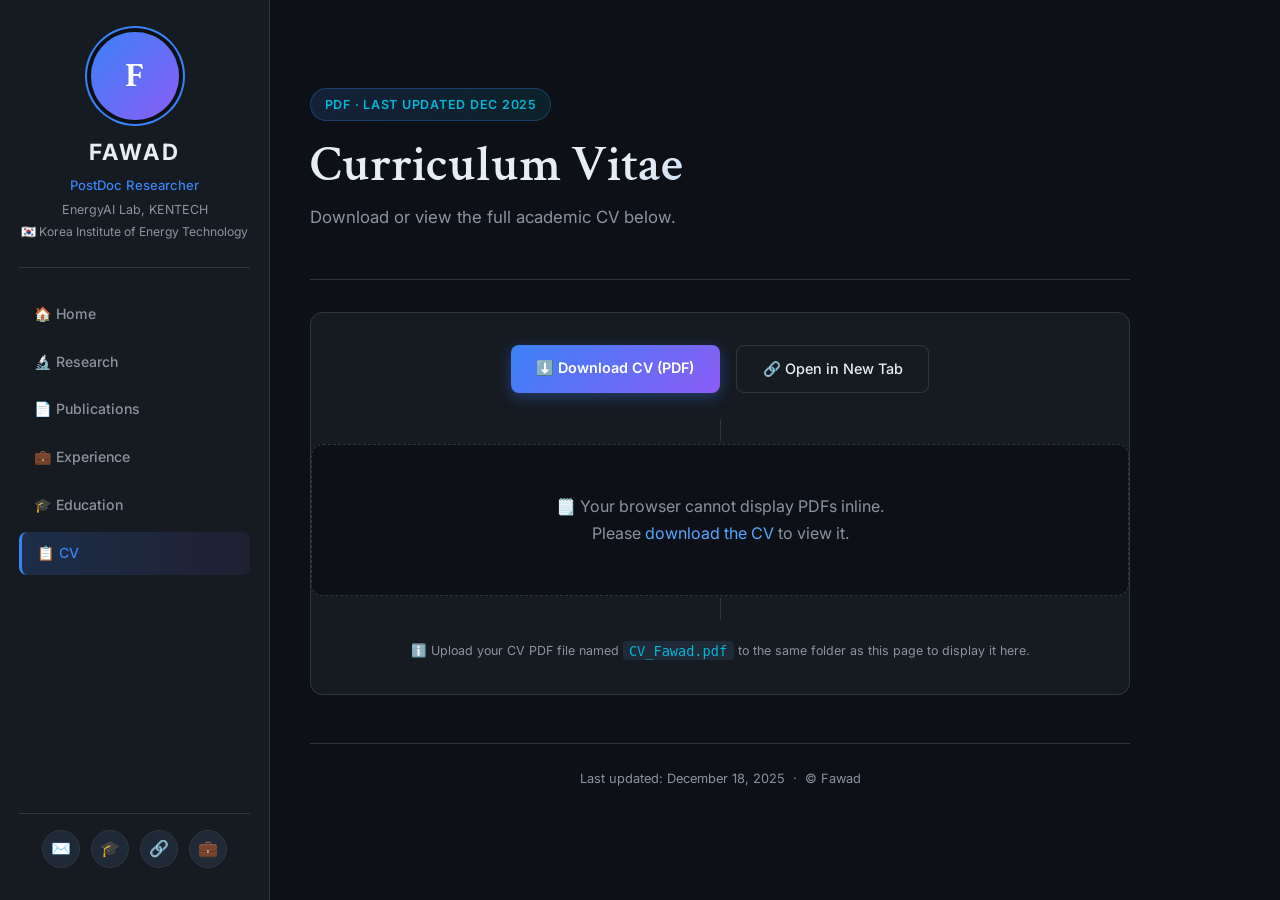
==== cv.html @ e208a53b "Initial website upload" ====
<!DOCTYPE html>
<html lang="en">
<head>
  <meta charset="UTF-8" />
  <meta name="viewport" content="width=device-width, initial-scale=1.0" />
  <title>CV – Fawad</title>
  <meta name="description" content="Download or view the full Curriculum Vitae of Fawad, PostDoc Researcher at KENTECH, South Korea." />
  <link rel="preconnect" href="https://fonts.googleapis.com" />
  <link rel="preconnect" href="https://fonts.gstatic.com" crossorigin />
  <link href="https://fonts.googleapis.com/css2?family=Inter:wght@300;400;500;600;700&family=Crimson+Text:ital,wght@0,400;0,600;1,400&display=swap" rel="stylesheet" />
  <link rel="stylesheet" href="style.css" />
</head>
<body>

  <aside class="sidebar" id="sidebar">
    <div class="profile-card">
      <div class="avatar-ring"><div class="avatar-placeholder">F</div></div>
      <h1 class="profile-name">FAWAD</h1>
      <p class="profile-title">PostDoc Researcher</p>
      <p class="profile-inst">EnergyAI Lab, KENTECH</p>
      <p class="profile-loc">🇰🇷 Korea Institute of Energy Technology</p>
    </div>
    <nav class="nav-links" id="nav-links">
      <a href="index.html"        class="nav-item" id="nav-home">🏠 Home</a>
      <a href="research.html"     class="nav-item" id="nav-research">🔬 Research</a>
      <a href="publications.html" class="nav-item" id="nav-pubs">📄 Publications</a>
      <a href="experience.html"   class="nav-item" id="nav-exp">💼 Experience</a>
      <a href="education.html"    class="nav-item" id="nav-edu">🎓 Education</a>
      <a href="cv.html"           class="nav-item" id="nav-cv">📋 CV</a>
    </nav>
    <div class="social-links">
      <a href="mailto:fawadmsee20@gmail.com" class="social-btn" title="Email">✉️</a>
      <a href="https://scholar.google.com/"  class="social-btn" title="Google Scholar" target="_blank">🎓</a>
      <a href="https://www.researchgate.net" class="social-btn" title="ResearchGate"   target="_blank">🔗</a>
      <a href="https://www.linkedin.com/"    class="social-btn" title="LinkedIn"       target="_blank">💼</a>
    </div>
  </aside>

  <button class="hamburger" id="hamburger" aria-label="Open menu">☰</button>

  <main class="main-content">

    <section class="hero-section">
      <div class="hero-badge">PDF · Last Updated Dec 2025</div>
      <h2 class="hero-name">Curriculum Vitae</h2>
      <p class="hero-subtitle">Download or view the full academic CV below.</p>
    </section>

    <section class="card-section cv-embed-section" id="section-cv-download">
      <div class="cv-download-bar">
        <a href="CV_Fawad.pdf" download class="btn-primary" id="btn-download-cv">⬇️ Download CV (PDF)</a>
        <a href="CV_Fawad.pdf" target="_blank" class="btn-secondary" id="btn-open-cv">🔗 Open in New Tab</a>
      </div>

      <!-- PDF Viewer -->
      <!-- Once you upload your PDF as CV_Fawad.pdf, it will appear here automatically -->
      <div id="cv-viewer-wrapper">
        <object
          data="CV_Fawad.pdf"
          type="application/pdf"
          width="100%"
          style="height: 80vh; border: 1px solid var(--border); border-radius: 12px;"
          id="cv-pdf-object"
          aria-label="Curriculum Vitae PDF viewer"
        >
          <div class="cv-fallback" id="cv-fallback">
            <p>🗒️ Your browser cannot display PDFs inline.</p>
            <p>Please <a href="CV_Fawad.pdf" download>download the CV</a> to view it.</p>
          </div>
        </object>
      </div>

      <p style="font-size:.78rem; color: var(--text-muted); margin-top: 1rem; text-align:center;">
        ℹ️ Upload your CV PDF file named <code>CV_Fawad.pdf</code> to the same folder as this page to display it here.
      </p>
    </section>

    <footer class="page-footer">
      <p>Last updated: December 18, 2025 &nbsp;·&nbsp; © Fawad</p>
    </footer>

  </main>

  <style>
    .cv-fallback {
      padding: 3rem;
      text-align: center;
      color: var(--text-muted);
      font-size: 1rem;
      background: var(--bg-dark);
      border-radius: 12px;
      border: 1px dashed var(--border);
    }
    .cv-fallback a { color: var(--text-link); }
    code {
      background: var(--bg-hover);
      padding: 0.1rem 0.4rem;
      border-radius: 4px;
      font-size: 0.85rem;
      color: var(--accent-3);
    }
  </style>

  <script src="app.js"></script>
</body>
</html>
---- style.css ----
/* ===================================================
   Fawad Academic Homepage – style.css
   =================================================== */

/* --- Reset & Base --- */
*, *::before, *::after { box-sizing: border-box; margin: 0; padding: 0; }

:root {
  --bg-dark:    #0d1117;
  --bg-card:    #161b22;
  --bg-hover:   #1f2937;
  --accent:     #3b82f6;
  --accent-2:   #8b5cf6;
  --accent-3:   #06b6d4;
  --text-main:  #e6edf3;
  --text-muted: #8b949e;
  --text-link:  #58a6ff;
  --border:     #30363d;
  --sidebar-w:  270px;
  --radius:     12px;
  --shadow:     0 4px 24px rgba(0,0,0,.4);
}

html { scroll-behavior: smooth; }

body {
  font-family: 'Inter', sans-serif;
  background: var(--bg-dark);
  color: var(--text-main);
  display: flex;
  min-height: 100vh;
  line-height: 1.7;
}

a { color: var(--text-link); text-decoration: none; transition: color .2s; }
a:hover { color: #79c0ff; text-decoration: underline; }

/* ===================================================
   SIDEBAR
   =================================================== */
.sidebar {
  width: var(--sidebar-w);
  min-height: 100vh;
  background: var(--bg-card);
  border-right: 1px solid var(--border);
  position: fixed;
  top: 0; left: 0;
  display: flex;
  flex-direction: column;
  padding: 2rem 1.2rem;
  gap: 1.5rem;
  z-index: 100;
  transition: transform .3s ease;
}

/* Profile Card */
.profile-card {
  text-align: center;
  padding-bottom: 1.5rem;
  border-bottom: 1px solid var(--border);
}

.avatar-ring {
  width: 88px; height: 88px;
  border-radius: 50%;
  background: linear-gradient(135deg, var(--accent), var(--accent-2));
  display: flex; align-items: center; justify-content: center;
  margin: 0 auto 0.8rem;
  box-shadow: 0 0 0 4px var(--bg-dark), 0 0 0 6px var(--accent);
  animation: pulse-ring 3s ease-in-out infinite;
}

@keyframes pulse-ring {
  0%, 100% { box-shadow: 0 0 0 4px var(--bg-dark), 0 0 0 6px var(--accent); }
  50%       { box-shadow: 0 0 0 4px var(--bg-dark), 0 0 0 8px var(--accent-2); }
}

.avatar-placeholder {
  font-size: 2.2rem;
  font-weight: 700;
  color: #fff;
  font-family: 'Crimson Text', serif;
}

.profile-name {
  font-size: 1.4rem;
  font-weight: 700;
  letter-spacing: 0.12em;
  color: var(--text-main);
  margin-bottom: 0.2rem;
}

.profile-title {
  font-size: 0.82rem;
  color: var(--accent);
  font-weight: 500;
  margin-bottom: 0.15rem;
}

.profile-inst {
  font-size: 0.78rem;
  color: var(--text-muted);
  margin-bottom: 0.15rem;
}

.profile-loc {
  font-size: 0.76rem;
  color: var(--text-muted);
}

/* Nav Links */
.nav-links {
  display: flex;
  flex-direction: column;
  gap: 0.3rem;
  flex: 1;
}

.nav-item {
  display: block;
  padding: 0.6rem 0.9rem;
  border-radius: 8px;
  font-size: 0.88rem;
  font-weight: 500;
  color: var(--text-muted);
  transition: background .2s, color .2s, transform .15s;
  text-decoration: none;
}

.nav-item:hover {
  background: var(--bg-hover);
  color: var(--text-main);
  transform: translateX(4px);
  text-decoration: none;
}

.nav-item.active {
  background: linear-gradient(90deg, rgba(59,130,246,.18), rgba(139,92,246,.08));
  color: var(--accent);
  border-left: 3px solid var(--accent);
}

/* Social Links */
.social-links {
  display: flex;
  justify-content: center;
  gap: 0.7rem;
  padding-top: 1rem;
  border-top: 1px solid var(--border);
}

.social-btn {
  width: 38px; height: 38px;
  border-radius: 50%;
  background: var(--bg-hover);
  border: 1px solid var(--border);
  display: flex; align-items: center; justify-content: center;
  font-size: 1rem;
  text-decoration: none;
  transition: transform .2s, background .2s, box-shadow .2s;
}

.social-btn:hover {
  transform: translateY(-3px);
  background: var(--accent);
  box-shadow: 0 4px 12px rgba(59,130,246,.4);
  text-decoration: none;
}

/* ===================================================
   MAIN CONTENT
   =================================================== */
.main-content {
  margin-left: var(--sidebar-w);
  flex: 1;
  padding: 2.5rem 2.5rem 4rem;
  max-width: 900px;
}

/* ===================================================
   HERO SECTION
   =================================================== */
.hero-section {
  padding: 3rem 0 2rem;
  border-bottom: 1px solid var(--border);
  margin-bottom: 2rem;
}

.hero-badge {
  display: inline-block;
  background: linear-gradient(90deg, rgba(59,130,246,.15), rgba(6,182,212,.1));
  border: 1px solid rgba(59,130,246,.3);
  color: var(--accent-3);
  font-size: 0.78rem;
  font-weight: 600;
  padding: 0.3rem 0.85rem;
  border-radius: 999px;
  letter-spacing: 0.06em;
  margin-bottom: 1rem;
  text-transform: uppercase;
}

.hero-name {
  font-family: 'Crimson Text', serif;
  font-size: 3.2rem;
  font-weight: 600;
  color: var(--text-main);
  line-height: 1.1;
  margin-bottom: 0.6rem;
  background: linear-gradient(135deg, #e6edf3 40%, var(--accent));
  -webkit-background-clip: text;
  -webkit-text-fill-color: transparent;
  background-clip: text;
}

.hero-subtitle {
  font-size: 1.05rem;
  color: var(--text-muted);
  margin-bottom: 1rem;
}

.hero-desc {
  font-size: 0.95rem;
  color: var(--text-main);
  max-width: 640px;
  margin-bottom: 1.8rem;
  line-height: 1.8;
}

.hero-actions {
  display: flex;
  gap: 1rem;
  flex-wrap: wrap;
}

.btn-primary {
  padding: 0.65rem 1.6rem;
  background: linear-gradient(135deg, var(--accent), var(--accent-2));
  color: #fff;
  border-radius: 8px;
  font-weight: 600;
  font-size: 0.9rem;
  transition: transform .2s, box-shadow .2s;
  text-decoration: none;
  box-shadow: 0 4px 14px rgba(59,130,246,.35);
}

.btn-primary:hover {
  transform: translateY(-2px);
  box-shadow: 0 6px 20px rgba(59,130,246,.5);
  color: #fff;
  text-decoration: none;
}

.btn-secondary {
  padding: 0.65rem 1.6rem;
  background: transparent;
  color: var(--text-main);
  border: 1px solid var(--border);
  border-radius: 8px;
  font-weight: 500;
  font-size: 0.9rem;
  transition: background .2s, border-color .2s, transform .2s;
  text-decoration: none;
}

.btn-secondary:hover {
  background: var(--bg-hover);
  border-color: var(--accent);
  color: var(--text-main);
  transform: translateY(-2px);
  text-decoration: none;
}

/* ===================================================
   CARD SECTIONS
   =================================================== */
.card-section {
  background: var(--bg-card);
  border: 1px solid var(--border);
  border-radius: var(--radius);
  padding: 1.8rem 2rem;
  margin-bottom: 1.8rem;
  transition: box-shadow .3s;
}

.card-section:hover {
  box-shadow: var(--shadow);
}

.section-title {
  font-size: 1.05rem;
  font-weight: 700;
  color: var(--text-main);
  margin-bottom: 1.4rem;
  padding-bottom: 0.6rem;
  border-bottom: 1px solid var(--border);
  letter-spacing: 0.02em;
}

/* Contact Grid */
.contact-grid {
  display: grid;
  grid-template-columns: 1fr 1fr;
  gap: 0.8rem 2rem;
}

.contact-item {
  display: flex;
  flex-direction: column;
  gap: 0.15rem;
}

.contact-label {
  font-size: 0.73rem;
  text-transform: uppercase;
  letter-spacing: 0.08em;
  color: var(--text-muted);
  font-weight: 600;
}

.contact-value {
  font-size: 0.9rem;
  color: var(--text-main);
}

/* Interest Cards */
.interest-grid {
  display: grid;
  grid-template-columns: 1fr 1fr;
  gap: 1rem;
}

.interest-card {
  background: var(--bg-dark);
  border: 1px solid var(--border);
  border-radius: 10px;
  padding: 1.2rem 1.3rem;
  transition: border-color .25s, transform .25s, box-shadow .25s;
  cursor: default;
}

.interest-card:hover {
  border-color: var(--accent);
  transform: translateY(-3px);
  box-shadow: 0 8px 24px rgba(59,130,246,.15);
}

.interest-icon {
  font-size: 1.8rem;
  margin-bottom: 0.6rem;
}

.interest-card h4 {
  font-size: 0.9rem;
  font-weight: 600;
  color: var(--text-main);
  margin-bottom: 0.4rem;
  line-height: 1.3;
}

.interest-card p {
  font-size: 0.82rem;
  color: var(--text-muted);
  line-height: 1.6;
}

/* News List */
.news-list {
  list-style: none;
  display: flex;
  flex-direction: column;
  gap: 1rem;
}

.news-item {
  display: flex;
  gap: 1rem;
  align-items: flex-start;
  padding-bottom: 1rem;
  border-bottom: 1px dashed var(--border);
}

.news-item:last-child { border-bottom: none; padding-bottom: 0; }

.news-date {
  min-width: 70px;
  font-size: 0.75rem;
  font-weight: 700;
  color: var(--accent);
  text-transform: uppercase;
  letter-spacing: 0.06em;
  padding-top: 0.1rem;
}

.news-content {
  font-size: 0.88rem;
  color: var(--text-muted);
  line-height: 1.65;
}

.news-content strong { color: var(--text-main); }

/* ===================================================
   PUBLICATION LIST
   =================================================== */
.pub-list { list-style: none; display: flex; flex-direction: column; gap: 1.2rem; }

.pub-item {
  background: var(--bg-dark);
  border: 1px solid var(--border);
  border-left: 3px solid var(--accent);
  border-radius: 8px;
  padding: 1rem 1.2rem;
  transition: border-color .25s, box-shadow .25s;
}

.pub-item:hover {
  border-left-color: var(--accent-2);
  box-shadow: 0 4px 16px rgba(139,92,246,.15);
}

.pub-label {
  font-size: 0.72rem;
  font-weight: 700;
  color: var(--accent);
  letter-spacing: 0.08em;
  text-transform: uppercase;
  margin-bottom: 0.3rem;
}

.pub-title {
  font-size: 0.9rem;
  font-weight: 600;
  color: var(--text-main);
  line-height: 1.4;
  margin-bottom: 0.3rem;
}

.pub-authors {
  font-size: 0.82rem;
  color: var(--text-muted);
  margin-bottom: 0.25rem;
}

.pub-venue {
  font-size: 0.8rem;
  color: var(--accent-3);
  font-style: italic;
}

.pub-doi {
  font-size: 0.78rem;
  color: var(--text-muted);
  margin-top: 0.3rem;
}

/* ===================================================
   EXPERIENCE / TIMELINE
   =================================================== */
.timeline { display: flex; flex-direction: column; gap: 0; }

.timeline-item {
  display: flex;
  gap: 1.2rem;
  padding-bottom: 1.8rem;
  position: relative;
}

.timeline-item::before {
  content: '';
  position: absolute;
  left: 18px; top: 30px;
  width: 2px;
  height: calc(100% - 10px);
  background: var(--border);
}

.timeline-item:last-child::before { display: none; }

.timeline-dot {
  min-width: 38px; min-height: 38px;
  width: 38px; height: 38px;
  border-radius: 50%;
  background: linear-gradient(135deg, var(--accent), var(--accent-2));
  display: flex; align-items: center; justify-content: center;
  font-size: 1rem;
  flex-shrink: 0;
  margin-top: 0.2rem;
  box-shadow: 0 0 0 3px var(--bg-dark);
}

.timeline-body { flex: 1; }

.timeline-date {
  font-size: 0.75rem;
  font-weight: 700;
  color: var(--accent);
  letter-spacing: 0.06em;
  text-transform: uppercase;
  margin-bottom: 0.2rem;
}

.timeline-title {
  font-size: 1rem;
  font-weight: 700;
  color: var(--text-main);
  margin-bottom: 0.15rem;
}

.timeline-sub {
  font-size: 0.85rem;
  color: var(--accent-3);
  font-style: italic;
  margin-bottom: 0.5rem;
}

.timeline-desc {
  font-size: 0.85rem;
  color: var(--text-muted);
  line-height: 1.6;
}

.timeline-desc ul {
  padding-left: 1.2rem;
  margin-top: 0.4rem;
}

.timeline-desc li { margin-bottom: 0.25rem; }

/* ===================================================
   CV PAGE
   =================================================== */
.cv-embed-section {
  text-align: center;
  padding: 2rem 0;
}

.cv-embed-section iframe {
  width: 100%;
  height: 80vh;
  border: 1px solid var(--border);
  border-radius: var(--radius);
}

.cv-download-bar {
  display: flex;
  justify-content: center;
  gap: 1rem;
  margin-bottom: 1.5rem;
  flex-wrap: wrap;
}

/* ===================================================
   HAMBURGER (mobile)
   =================================================== */
.hamburger {
  display: none;
  position: fixed;
  top: 1rem; left: 1rem;
  z-index: 200;
  background: var(--bg-card);
  border: 1px solid var(--border);
  color: var(--text-main);
  width: 42px; height: 42px;
  border-radius: 8px;
  font-size: 1.3rem;
  cursor: pointer;
}

/* ===================================================
   FOOTER
   =================================================== */
.page-footer {
  margin-top: 3rem;
  padding-top: 1.5rem;
  border-top: 1px solid var(--border);
  text-align: center;
  font-size: 0.8rem;
  color: var(--text-muted);
}

/* ===================================================
   RESPONSIVE
   =================================================== */
@media (max-width: 900px) {
  .interest-grid { grid-template-columns: 1fr; }
  .contact-grid  { grid-template-columns: 1fr; }
}

@media (max-width: 720px) {
  .sidebar {
    transform: translateX(-100%);
  }
  .sidebar.open {
    transform: translateX(0);
  }
  .hamburger { display: flex; align-items: center; justify-content: center; }
  .main-content {
    margin-left: 0;
    padding: 1.5rem 1.2rem 3rem;
  }
}
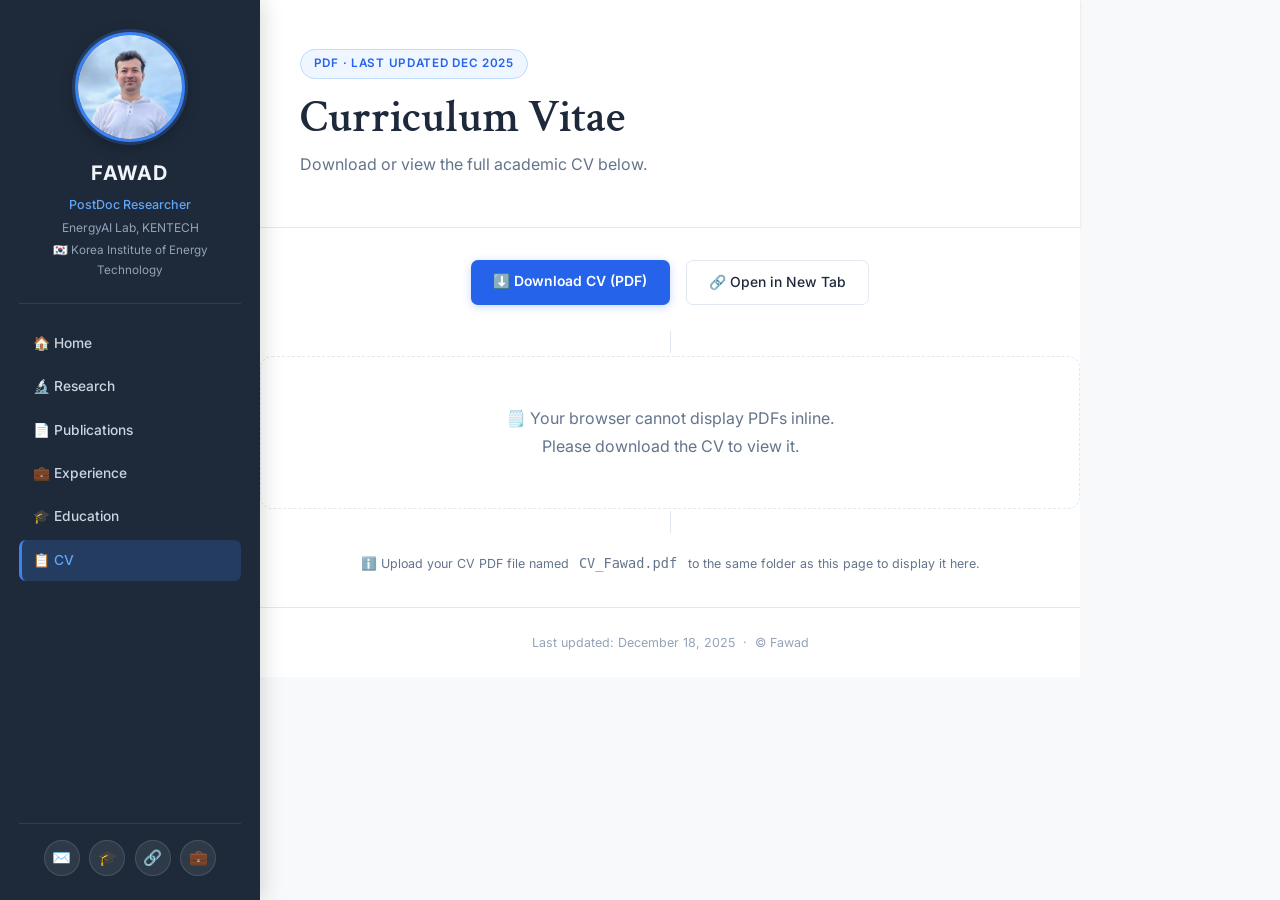
==== commit 875ffe82: "Update theme to light academic style and add profile photo" ====
--- a/cv.html
+++ b/cv.html
@@ -14,7 +14,7 @@
 
   <aside class="sidebar" id="sidebar">
     <div class="profile-card">
-      <div class="avatar-ring"><div class="avatar-placeholder">F</div></div>
+      <div class="avatar-ring"><img src="FawadProfile.jpeg" alt="Fawad profile photo" /></div>
       <h1 class="profile-name">FAWAD</h1>
       <p class="profile-title">PostDoc Researcher</p>
       <p class="profile-inst">EnergyAI Lab, KENTECH</p>
--- a/style.css
+++ b/style.css
@@ -1,169 +1,188 @@
 /* ===================================================
-   Fawad Academic Homepage – style.css
+   Fawad Academic Homepage – style.css  (Light Academic Theme)
    =================================================== */
 
 /* --- Reset & Base --- */
 *, *::before, *::after { box-sizing: border-box; margin: 0; padding: 0; }
 
 :root {
-  --bg-dark:    #0d1117;
-  --bg-card:    #161b22;
-  --bg-hover:   #1f2937;
-  --accent:     #3b82f6;
-  --accent-2:   #8b5cf6;
-  --accent-3:   #06b6d4;
-  --text-main:  #e6edf3;
-  --text-muted: #8b949e;
-  --text-link:  #58a6ff;
-  --border:     #30363d;
-  --sidebar-w:  270px;
-  --radius:     12px;
-  --shadow:     0 4px 24px rgba(0,0,0,.4);
+  --bg:         #f8f9fb;
+  --bg-white:   #ffffff;
+  --bg-sidebar: #1e2a3a;
+  --bg-sidebar-hover: #2d3f55;
+  --accent:     #2563eb;
+  --accent-2:   #7c3aed;
+  --accent-light: #eff6ff;
+  --text-main:  #1e293b;
+  --text-muted: #64748b;
+  --text-light: #94a3b8;
+  --text-sidebar: #cbd5e1;
+  --text-sidebar-muted: #94a3b8;
+  --border:     #e2e8f0;
+  --border-sidebar: #2d3f55;
+  --sidebar-w:  260px;
+  --radius:     10px;
+  --shadow-sm:  0 1px 3px rgba(0,0,0,.08), 0 1px 2px rgba(0,0,0,.05);
+  --shadow:     0 4px 16px rgba(0,0,0,.08);
+  --shadow-lg:  0 10px 40px rgba(0,0,0,.12);
 }
 
 html { scroll-behavior: smooth; }
 
 body {
-  font-family: 'Inter', sans-serif;
-  background: var(--bg-dark);
+  font-family: 'Inter', -apple-system, BlinkMacSystemFont, 'Segoe UI', sans-serif;
+  background: var(--bg);
   color: var(--text-main);
   display: flex;
   min-height: 100vh;
   line-height: 1.7;
 }
 
-a { color: var(--text-link); text-decoration: none; transition: color .2s; }
-a:hover { color: #79c0ff; text-decoration: underline; }
-
-/* ===================================================
-   SIDEBAR
+a { color: var(--accent); text-decoration: none; transition: color .2s; }
+a:hover { color: #1d4ed8; text-decoration: underline; }
+
+/* ===================================================
+   SIDEBAR  (dark navy)
    =================================================== */
 .sidebar {
   width: var(--sidebar-w);
   min-height: 100vh;
-  background: var(--bg-card);
-  border-right: 1px solid var(--border);
+  background: var(--bg-sidebar);
   position: fixed;
   top: 0; left: 0;
   display: flex;
   flex-direction: column;
-  padding: 2rem 1.2rem;
-  gap: 1.5rem;
+  padding: 2rem 1.2rem 1.5rem;
+  gap: 1.2rem;
   z-index: 100;
   transition: transform .3s ease;
+  box-shadow: 3px 0 20px rgba(0,0,0,.15);
 }
 
 /* Profile Card */
 .profile-card {
   text-align: center;
-  padding-bottom: 1.5rem;
-  border-bottom: 1px solid var(--border);
+  padding-bottom: 1.4rem;
+  border-bottom: 1px solid var(--border-sidebar);
 }
 
 .avatar-ring {
-  width: 88px; height: 88px;
+  width: 110px; height: 110px;
   border-radius: 50%;
-  background: linear-gradient(135deg, var(--accent), var(--accent-2));
+  overflow: hidden;
+  margin: 0 auto 0.9rem;
+  border: 3px solid #3b82f6;
+  box-shadow: 0 0 0 3px rgba(59,130,246,.25), 0 4px 16px rgba(0,0,0,.3);
+  transition: transform .3s, box-shadow .3s;
+}
+
+.avatar-ring:hover {
+  transform: scale(1.04);
+  box-shadow: 0 0 0 4px rgba(59,130,246,.4), 0 6px 24px rgba(0,0,0,.35);
+}
+
+.avatar-ring img {
+  width: 100%; height: 100%;
+  object-fit: cover;
+  display: block;
+}
+
+/* Fallback if no photo */
+.avatar-placeholder {
+  width: 100%; height: 100%;
+  background: linear-gradient(135deg, #3b82f6, #7c3aed);
   display: flex; align-items: center; justify-content: center;
-  margin: 0 auto 0.8rem;
-  box-shadow: 0 0 0 4px var(--bg-dark), 0 0 0 6px var(--accent);
-  animation: pulse-ring 3s ease-in-out infinite;
-}
-
-@keyframes pulse-ring {
-  0%, 100% { box-shadow: 0 0 0 4px var(--bg-dark), 0 0 0 6px var(--accent); }
-  50%       { box-shadow: 0 0 0 4px var(--bg-dark), 0 0 0 8px var(--accent-2); }
-}
-
-.avatar-placeholder {
-  font-size: 2.2rem;
+  font-size: 2.4rem;
   font-weight: 700;
   color: #fff;
-  font-family: 'Crimson Text', serif;
 }
 
 .profile-name {
-  font-size: 1.4rem;
-  font-weight: 700;
-  letter-spacing: 0.12em;
-  color: var(--text-main);
+  font-size: 1.25rem;
+  font-weight: 700;
+  letter-spacing: 0.08em;
+  color: #f1f5f9;
   margin-bottom: 0.2rem;
 }
 
 .profile-title {
-  font-size: 0.82rem;
-  color: var(--accent);
+  font-size: 0.78rem;
+  color: #60a5fa;
   font-weight: 500;
+  margin-bottom: 0.2rem;
+}
+
+.profile-inst {
+  font-size: 0.75rem;
+  color: var(--text-sidebar-muted);
   margin-bottom: 0.15rem;
 }
 
-.profile-inst {
-  font-size: 0.78rem;
-  color: var(--text-muted);
-  margin-bottom: 0.15rem;
-}
-
 .profile-loc {
-  font-size: 0.76rem;
-  color: var(--text-muted);
+  font-size: 0.73rem;
+  color: var(--text-sidebar-muted);
 }
 
 /* Nav Links */
 .nav-links {
   display: flex;
   flex-direction: column;
-  gap: 0.3rem;
+  gap: 0.15rem;
   flex: 1;
 }
 
 .nav-item {
   display: block;
-  padding: 0.6rem 0.9rem;
-  border-radius: 8px;
-  font-size: 0.88rem;
+  padding: 0.55rem 0.85rem;
+  border-radius: 7px;
+  font-size: 0.86rem;
   font-weight: 500;
-  color: var(--text-muted);
-  transition: background .2s, color .2s, transform .15s;
+  color: var(--text-sidebar);
+  transition: background .18s, color .18s, transform .15s;
   text-decoration: none;
 }
 
 .nav-item:hover {
-  background: var(--bg-hover);
-  color: var(--text-main);
-  transform: translateX(4px);
+  background: var(--bg-sidebar-hover);
+  color: #f1f5f9;
+  transform: translateX(3px);
   text-decoration: none;
 }
 
 .nav-item.active {
-  background: linear-gradient(90deg, rgba(59,130,246,.18), rgba(139,92,246,.08));
-  color: var(--accent);
-  border-left: 3px solid var(--accent);
+  background: rgba(59,130,246,.2);
+  color: #60a5fa;
+  border-left: 3px solid #3b82f6;
+  padding-left: calc(0.85rem - 3px);
 }
 
 /* Social Links */
 .social-links {
   display: flex;
   justify-content: center;
-  gap: 0.7rem;
+  gap: 0.6rem;
   padding-top: 1rem;
-  border-top: 1px solid var(--border);
+  border-top: 1px solid var(--border-sidebar);
+  flex-wrap: wrap;
 }
 
 .social-btn {
-  width: 38px; height: 38px;
+  width: 36px; height: 36px;
   border-radius: 50%;
-  background: var(--bg-hover);
-  border: 1px solid var(--border);
+  background: rgba(255,255,255,.08);
+  border: 1px solid rgba(255,255,255,.12);
   display: flex; align-items: center; justify-content: center;
-  font-size: 1rem;
-  text-decoration: none;
+  font-size: 0.95rem;
+  text-decoration: none;
+  color: var(--text-sidebar);
   transition: transform .2s, background .2s, box-shadow .2s;
 }
 
 .social-btn:hover {
-  transform: translateY(-3px);
-  background: var(--accent);
-  box-shadow: 0 4px 12px rgba(59,130,246,.4);
+  transform: translateY(-2px);
+  background: #3b82f6;
+  box-shadow: 0 4px 10px rgba(59,130,246,.4);
+  color: #fff;
   text-decoration: none;
 }
 
@@ -173,102 +192,101 @@
 .main-content {
   margin-left: var(--sidebar-w);
   flex: 1;
-  padding: 2.5rem 2.5rem 4rem;
-  max-width: 900px;
+  padding: 0;
+  max-width: 820px;
 }
 
 /* ===================================================
    HERO SECTION
    =================================================== */
 .hero-section {
-  padding: 3rem 0 2rem;
+  background: var(--bg-white);
+  padding: 3rem 2.5rem 2.2rem;
   border-bottom: 1px solid var(--border);
-  margin-bottom: 2rem;
+  margin-bottom: 0;
+  box-shadow: var(--shadow-sm);
 }
 
 .hero-badge {
   display: inline-block;
-  background: linear-gradient(90deg, rgba(59,130,246,.15), rgba(6,182,212,.1));
-  border: 1px solid rgba(59,130,246,.3);
-  color: var(--accent-3);
-  font-size: 0.78rem;
+  background: var(--accent-light);
+  border: 1px solid #bfdbfe;
+  color: var(--accent);
+  font-size: 0.73rem;
   font-weight: 600;
-  padding: 0.3rem 0.85rem;
+  padding: 0.25rem 0.8rem;
   border-radius: 999px;
   letter-spacing: 0.06em;
-  margin-bottom: 1rem;
+  margin-bottom: 0.9rem;
   text-transform: uppercase;
 }
 
 .hero-name {
-  font-family: 'Crimson Text', serif;
-  font-size: 3.2rem;
+  font-family: 'Crimson Text', Georgia, 'Times New Roman', serif;
+  font-size: 2.8rem;
   font-weight: 600;
   color: var(--text-main);
   line-height: 1.1;
-  margin-bottom: 0.6rem;
-  background: linear-gradient(135deg, #e6edf3 40%, var(--accent));
-  -webkit-background-clip: text;
-  -webkit-text-fill-color: transparent;
-  background-clip: text;
+  margin-bottom: 0.5rem;
 }
 
 .hero-subtitle {
-  font-size: 1.05rem;
+  font-size: 1rem;
   color: var(--text-muted);
-  margin-bottom: 1rem;
+  margin-bottom: 0.9rem;
 }
 
 .hero-desc {
-  font-size: 0.95rem;
+  font-size: 0.93rem;
   color: var(--text-main);
   max-width: 640px;
-  margin-bottom: 1.8rem;
+  margin-bottom: 1.6rem;
   line-height: 1.8;
 }
 
 .hero-actions {
   display: flex;
-  gap: 1rem;
+  gap: 0.9rem;
   flex-wrap: wrap;
 }
 
 .btn-primary {
-  padding: 0.65rem 1.6rem;
-  background: linear-gradient(135deg, var(--accent), var(--accent-2));
+  padding: 0.6rem 1.4rem;
+  background: var(--accent);
   color: #fff;
-  border-radius: 8px;
+  border-radius: 7px;
   font-weight: 600;
-  font-size: 0.9rem;
-  transition: transform .2s, box-shadow .2s;
-  text-decoration: none;
-  box-shadow: 0 4px 14px rgba(59,130,246,.35);
+  font-size: 0.87rem;
+  transition: background .2s, transform .15s, box-shadow .2s;
+  text-decoration: none;
+  box-shadow: 0 2px 8px rgba(37,99,235,.25);
 }
 
 .btn-primary:hover {
-  transform: translateY(-2px);
-  box-shadow: 0 6px 20px rgba(59,130,246,.5);
+  background: #1d4ed8;
+  transform: translateY(-1px);
+  box-shadow: 0 4px 14px rgba(37,99,235,.35);
   color: #fff;
   text-decoration: none;
 }
 
 .btn-secondary {
-  padding: 0.65rem 1.6rem;
-  background: transparent;
+  padding: 0.6rem 1.4rem;
+  background: var(--bg-white);
   color: var(--text-main);
   border: 1px solid var(--border);
-  border-radius: 8px;
+  border-radius: 7px;
   font-weight: 500;
-  font-size: 0.9rem;
-  transition: background .2s, border-color .2s, transform .2s;
+  font-size: 0.87rem;
+  transition: background .2s, border-color .2s, transform .15s;
   text-decoration: none;
 }
 
 .btn-secondary:hover {
-  background: var(--bg-hover);
+  background: var(--bg);
   border-color: var(--accent);
-  color: var(--text-main);
-  transform: translateY(-2px);
+  color: var(--accent);
+  transform: translateY(-1px);
   text-decoration: none;
 }
 
@@ -276,51 +294,50 @@
    CARD SECTIONS
    =================================================== */
 .card-section {
-  background: var(--bg-card);
-  border: 1px solid var(--border);
-  border-radius: var(--radius);
-  padding: 1.8rem 2rem;
-  margin-bottom: 1.8rem;
-  transition: box-shadow .3s;
-}
-
-.card-section:hover {
-  box-shadow: var(--shadow);
+  background: var(--bg-white);
+  border-bottom: 1px solid var(--border);
+  padding: 2rem 2.5rem;
+  transition: none;
+}
+
+.card-section:last-of-type {
+  border-bottom: none;
 }
 
 .section-title {
-  font-size: 1.05rem;
-  font-weight: 700;
-  color: var(--text-main);
-  margin-bottom: 1.4rem;
+  font-size: 0.72rem;
+  font-weight: 700;
+  color: var(--accent);
+  margin-bottom: 1.2rem;
   padding-bottom: 0.6rem;
-  border-bottom: 1px solid var(--border);
-  letter-spacing: 0.02em;
+  border-bottom: 2px solid var(--accent-light);
+  letter-spacing: 0.1em;
+  text-transform: uppercase;
 }
 
 /* Contact Grid */
 .contact-grid {
   display: grid;
   grid-template-columns: 1fr 1fr;
-  gap: 0.8rem 2rem;
+  gap: 0.8rem 2.5rem;
 }
 
 .contact-item {
   display: flex;
   flex-direction: column;
-  gap: 0.15rem;
+  gap: 0.1rem;
 }
 
 .contact-label {
-  font-size: 0.73rem;
+  font-size: 0.7rem;
   text-transform: uppercase;
   letter-spacing: 0.08em;
-  color: var(--text-muted);
-  font-weight: 600;
+  color: var(--text-light);
+  font-weight: 700;
 }
 
 .contact-value {
-  font-size: 0.9rem;
+  font-size: 0.88rem;
   color: var(--text-main);
 }
 
@@ -332,35 +349,35 @@
 }
 
 .interest-card {
-  background: var(--bg-dark);
+  background: var(--bg);
   border: 1px solid var(--border);
-  border-radius: 10px;
+  border-radius: var(--radius);
   padding: 1.2rem 1.3rem;
-  transition: border-color .25s, transform .25s, box-shadow .25s;
+  transition: border-color .2s, transform .2s, box-shadow .2s;
   cursor: default;
 }
 
 .interest-card:hover {
   border-color: var(--accent);
-  transform: translateY(-3px);
-  box-shadow: 0 8px 24px rgba(59,130,246,.15);
+  transform: translateY(-2px);
+  box-shadow: 0 4px 16px rgba(37,99,235,.1);
 }
 
 .interest-icon {
-  font-size: 1.8rem;
-  margin-bottom: 0.6rem;
+  font-size: 1.6rem;
+  margin-bottom: 0.5rem;
 }
 
 .interest-card h4 {
-  font-size: 0.9rem;
+  font-size: 0.87rem;
   font-weight: 600;
   color: var(--text-main);
-  margin-bottom: 0.4rem;
+  margin-bottom: 0.3rem;
   line-height: 1.3;
 }
 
 .interest-card p {
-  font-size: 0.82rem;
+  font-size: 0.8rem;
   color: var(--text-muted);
   line-height: 1.6;
 }
@@ -370,31 +387,31 @@
   list-style: none;
   display: flex;
   flex-direction: column;
-  gap: 1rem;
+  gap: 0;
 }
 
 .news-item {
   display: flex;
-  gap: 1rem;
+  gap: 1.2rem;
   align-items: flex-start;
-  padding-bottom: 1rem;
-  border-bottom: 1px dashed var(--border);
-}
-
-.news-item:last-child { border-bottom: none; padding-bottom: 0; }
+  padding: 0.85rem 0;
+  border-bottom: 1px solid var(--border);
+}
+
+.news-item:last-child { border-bottom: none; }
 
 .news-date {
-  min-width: 70px;
-  font-size: 0.75rem;
+  min-width: 72px;
+  font-size: 0.72rem;
   font-weight: 700;
   color: var(--accent);
   text-transform: uppercase;
-  letter-spacing: 0.06em;
-  padding-top: 0.1rem;
+  letter-spacing: 0.05em;
+  padding-top: 0.15rem;
 }
 
 .news-content {
-  font-size: 0.88rem;
+  font-size: 0.87rem;
   color: var(--text-muted);
   line-height: 1.65;
 }
@@ -404,29 +421,29 @@
 /* ===================================================
    PUBLICATION LIST
    =================================================== */
-.pub-list { list-style: none; display: flex; flex-direction: column; gap: 1.2rem; }
+.pub-list { list-style: none; display: flex; flex-direction: column; gap: 1rem; }
 
 .pub-item {
-  background: var(--bg-dark);
+  background: var(--bg);
   border: 1px solid var(--border);
   border-left: 3px solid var(--accent);
   border-radius: 8px;
   padding: 1rem 1.2rem;
-  transition: border-color .25s, box-shadow .25s;
+  transition: border-left-color .2s, box-shadow .2s;
 }
 
 .pub-item:hover {
   border-left-color: var(--accent-2);
-  box-shadow: 0 4px 16px rgba(139,92,246,.15);
+  box-shadow: var(--shadow-sm);
 }
 
 .pub-label {
-  font-size: 0.72rem;
+  font-size: 0.7rem;
   font-weight: 700;
   color: var(--accent);
   letter-spacing: 0.08em;
   text-transform: uppercase;
-  margin-bottom: 0.3rem;
+  margin-bottom: 0.25rem;
 }
 
 .pub-title {
@@ -434,45 +451,45 @@
   font-weight: 600;
   color: var(--text-main);
   line-height: 1.4;
-  margin-bottom: 0.3rem;
+  margin-bottom: 0.25rem;
 }
 
 .pub-authors {
   font-size: 0.82rem;
   color: var(--text-muted);
-  margin-bottom: 0.25rem;
+  margin-bottom: 0.2rem;
 }
 
 .pub-venue {
   font-size: 0.8rem;
-  color: var(--accent-3);
+  color: #059669;
   font-style: italic;
 }
 
 .pub-doi {
   font-size: 0.78rem;
-  color: var(--text-muted);
-  margin-top: 0.3rem;
-}
-
-/* ===================================================
-   EXPERIENCE / TIMELINE
-   =================================================== */
-.timeline { display: flex; flex-direction: column; gap: 0; }
+  color: var(--accent);
+  margin-top: 0.2rem;
+}
+
+/* ===================================================
+   TIMELINE
+   =================================================== */
+.timeline { display: flex; flex-direction: column; }
 
 .timeline-item {
   display: flex;
   gap: 1.2rem;
-  padding-bottom: 1.8rem;
+  padding-bottom: 2rem;
   position: relative;
 }
 
 .timeline-item::before {
   content: '';
   position: absolute;
-  left: 18px; top: 30px;
+  left: 18px; top: 36px;
   width: 2px;
-  height: calc(100% - 10px);
+  height: calc(100% - 16px);
   background: var(--border);
 }
 
@@ -482,51 +499,51 @@
   min-width: 38px; min-height: 38px;
   width: 38px; height: 38px;
   border-radius: 50%;
-  background: linear-gradient(135deg, var(--accent), var(--accent-2));
+  background: var(--accent);
   display: flex; align-items: center; justify-content: center;
   font-size: 1rem;
   flex-shrink: 0;
-  margin-top: 0.2rem;
-  box-shadow: 0 0 0 3px var(--bg-dark);
+  margin-top: 0.1rem;
+  box-shadow: 0 0 0 3px var(--bg-white), 0 0 0 5px #bfdbfe;
 }
 
 .timeline-body { flex: 1; }
 
 .timeline-date {
-  font-size: 0.75rem;
+  font-size: 0.72rem;
   font-weight: 700;
   color: var(--accent);
   letter-spacing: 0.06em;
   text-transform: uppercase;
-  margin-bottom: 0.2rem;
+  margin-bottom: 0.15rem;
 }
 
 .timeline-title {
-  font-size: 1rem;
-  font-weight: 700;
-  color: var(--text-main);
-  margin-bottom: 0.15rem;
+  font-size: 0.97rem;
+  font-weight: 700;
+  color: var(--text-main);
+  margin-bottom: 0.1rem;
 }
 
 .timeline-sub {
-  font-size: 0.85rem;
-  color: var(--accent-3);
+  font-size: 0.84rem;
+  color: var(--accent-2);
   font-style: italic;
   margin-bottom: 0.5rem;
 }
 
 .timeline-desc {
-  font-size: 0.85rem;
+  font-size: 0.84rem;
   color: var(--text-muted);
-  line-height: 1.6;
+  line-height: 1.65;
 }
 
 .timeline-desc ul {
-  padding-left: 1.2rem;
-  margin-top: 0.4rem;
-}
-
-.timeline-desc li { margin-bottom: 0.25rem; }
+  padding-left: 1.1rem;
+  margin-top: 0.3rem;
+}
+
+.timeline-desc li { margin-bottom: 0.2rem; }
 
 /* ===================================================
    CV PAGE
@@ -559,25 +576,26 @@
   position: fixed;
   top: 1rem; left: 1rem;
   z-index: 200;
-  background: var(--bg-card);
-  border: 1px solid var(--border);
-  color: var(--text-main);
+  background: var(--bg-sidebar);
+  border: none;
+  color: #fff;
   width: 42px; height: 42px;
   border-radius: 8px;
-  font-size: 1.3rem;
+  font-size: 1.25rem;
   cursor: pointer;
+  box-shadow: var(--shadow);
 }
 
 /* ===================================================
    FOOTER
    =================================================== */
 .page-footer {
-  margin-top: 3rem;
-  padding-top: 1.5rem;
+  background: var(--bg-white);
+  padding: 1.5rem 2.5rem;
   border-top: 1px solid var(--border);
   text-align: center;
-  font-size: 0.8rem;
-  color: var(--text-muted);
+  font-size: 0.78rem;
+  color: var(--text-light);
 }
 
 /* ===================================================
@@ -589,15 +607,9 @@
 }
 
 @media (max-width: 720px) {
-  .sidebar {
-    transform: translateX(-100%);
-  }
-  .sidebar.open {
-    transform: translateX(0);
-  }
+  .sidebar { transform: translateX(-100%); }
+  .sidebar.open { transform: translateX(0); }
   .hamburger { display: flex; align-items: center; justify-content: center; }
-  .main-content {
-    margin-left: 0;
-    padding: 1.5rem 1.2rem 3rem;
-  }
-}
+  .main-content { margin-left: 0; }
+  .hero-section, .card-section { padding: 1.5rem; }
+}
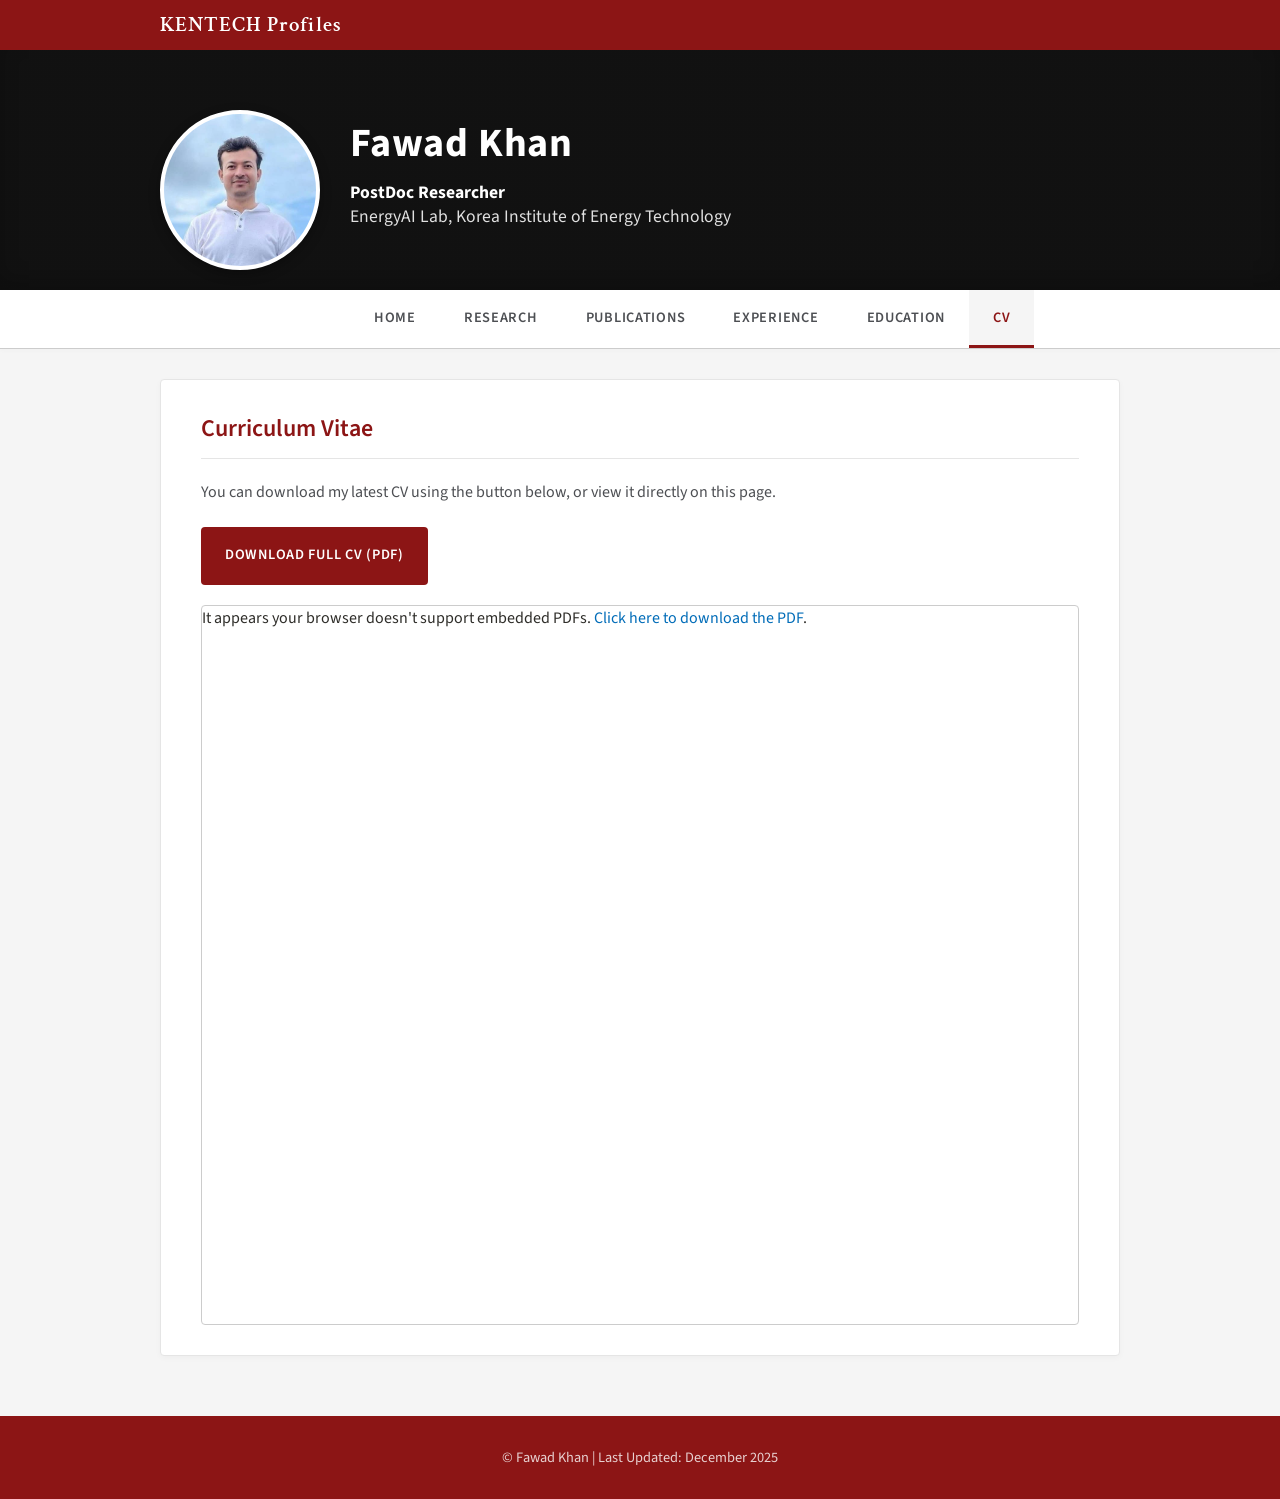
==== commit 5986d707: "Update to Stanford Profiles UI layout" ====
--- a/cv.html
+++ b/cv.html
@@ -3,103 +3,78 @@
 <head>
   <meta charset="UTF-8" />
   <meta name="viewport" content="width=device-width, initial-scale=1.0" />
-  <title>CV – Fawad</title>
-  <meta name="description" content="Download or view the full Curriculum Vitae of Fawad, PostDoc Researcher at KENTECH, South Korea." />
+  <title>CV - Fawad Khan</title>
   <link rel="preconnect" href="https://fonts.googleapis.com" />
   <link rel="preconnect" href="https://fonts.gstatic.com" crossorigin />
-  <link href="https://fonts.googleapis.com/css2?family=Inter:wght@300;400;500;600;700&family=Crimson+Text:ital,wght@0,400;0,600;1,400&display=swap" rel="stylesheet" />
+  <link href="https://fonts.googleapis.com/css2?family=Crimson+Text:ital,wght@0,400;0,600;0,700;1,400;1,600&family=Source+Sans+Pro:wght@400;600;700&family=Inter:wght@400;500;600&display=swap" rel="stylesheet" />
   <link rel="stylesheet" href="style.css" />
 </head>
 <body>
 
-  <aside class="sidebar" id="sidebar">
-    <div class="profile-card">
-      <div class="avatar-ring"><img src="FawadProfile.jpeg" alt="Fawad profile photo" /></div>
-      <h1 class="profile-name">FAWAD</h1>
-      <p class="profile-title">PostDoc Researcher</p>
-      <p class="profile-inst">EnergyAI Lab, KENTECH</p>
-      <p class="profile-loc">🇰🇷 Korea Institute of Energy Technology</p>
+  <!-- Top Branding Header -->
+  <header class="stanford-header">
+    <div class="stanford-header-inner">
+      <a href="index.html" class="university-brand">KENTECH Profiles</a>
     </div>
-    <nav class="nav-links" id="nav-links">
-      <a href="index.html"        class="nav-item" id="nav-home">🏠 Home</a>
-      <a href="research.html"     class="nav-item" id="nav-research">🔬 Research</a>
-      <a href="publications.html" class="nav-item" id="nav-pubs">📄 Publications</a>
-      <a href="experience.html"   class="nav-item" id="nav-exp">💼 Experience</a>
-      <a href="education.html"    class="nav-item" id="nav-edu">🎓 Education</a>
-      <a href="cv.html"           class="nav-item" id="nav-cv">📋 CV</a>
-    </nav>
-    <div class="social-links">
-      <a href="mailto:fawadmsee20@gmail.com" class="social-btn" title="Email">✉️</a>
-      <a href="https://scholar.google.com/"  class="social-btn" title="Google Scholar" target="_blank">🎓</a>
-      <a href="https://www.researchgate.net" class="social-btn" title="ResearchGate"   target="_blank">🔗</a>
-      <a href="https://www.linkedin.com/"    class="social-btn" title="LinkedIn"       target="_blank">💼</a>
+  </header>
+
+  <!-- Hero / Profile Section -->
+  <section class="hero-wrapper">
+    <div class="hero-inner">
+      <div class="profile-photo-container">
+        <img src="FawadProfile.jpeg" alt="Fawad Khan">
+      </div>
+      <div class="profile-info">
+        <h1 class="profile-name">Fawad Khan</h1>
+        <div class="profile-titles">
+          <strong>PostDoc Researcher</strong><br>
+          EnergyAI Lab, Korea Institute of Energy Technology
+        </div>
+      </div>
     </div>
-  </aside>
+  </section>
 
-  <button class="hamburger" id="hamburger" aria-label="Open menu">☰</button>
+  <!-- Navigation Tabs -->
+  <nav class="tabs-container">
+    <div class="tabs-inner" id="nav-tabs">
+      <a href="index.html" class="nav-tab">Home</a>
+      <a href="research.html" class="nav-tab">Research</a>
+      <a href="publications.html" class="nav-tab">Publications</a>
+      <a href="experience.html" class="nav-tab">Experience</a>
+      <a href="education.html" class="nav-tab">Education</a>
+      <a href="cv.html" class="nav-tab active">CV</a>
+    </div>
+  </nav>
 
-  <main class="main-content">
+  <!-- Main Layout -->
+  <main class="main-wrapper">
+    
+    <div class="content-area">
+      <h2 class="section-title">Curriculum Vitae</h2>
+      
+      <p class="content-text">
+        You can download my latest CV using the button below, or view it directly on this page.
+      </p>
 
-    <section class="hero-section">
-      <div class="hero-badge">PDF · Last Updated Dec 2025</div>
-      <h2 class="hero-name">Curriculum Vitae</h2>
-      <p class="hero-subtitle">Download or view the full academic CV below.</p>
-    </section>
-
-    <section class="card-section cv-embed-section" id="section-cv-download">
-      <div class="cv-download-bar">
-        <a href="CV_Fawad.pdf" download class="btn-primary" id="btn-download-cv">⬇️ Download CV (PDF)</a>
-        <a href="CV_Fawad.pdf" target="_blank" class="btn-secondary" id="btn-open-cv">🔗 Open in New Tab</a>
+      <div style="margin-bottom: 20px;">
+        <a href="CV_Fawad.pdf" download class="nav-tab" style="background: var(--su-cardinal-red); color: white; border-radius: 4px; display: inline-block;">Download Full CV (PDF)</a>
       </div>
 
-      <!-- PDF Viewer -->
-      <!-- Once you upload your PDF as CV_Fawad.pdf, it will appear here automatically -->
-      <div id="cv-viewer-wrapper">
-        <object
-          data="CV_Fawad.pdf"
-          type="application/pdf"
-          width="100%"
-          style="height: 80vh; border: 1px solid var(--border); border-radius: 12px;"
-          id="cv-pdf-object"
-          aria-label="Curriculum Vitae PDF viewer"
-        >
-          <div class="cv-fallback" id="cv-fallback">
-            <p>🗒️ Your browser cannot display PDFs inline.</p>
-            <p>Please <a href="CV_Fawad.pdf" download>download the CV</a> to view it.</p>
-          </div>
+      <div class="cv-viewer-wrapper">
+        <object data="CV_Fawad.pdf" type="application/pdf" width="100%" height="100%">
+          <p>It appears your browser doesn't support embedded PDFs. 
+             <a href="CV_Fawad.pdf">Click here to download the PDF</a>.
+          </p>
         </object>
       </div>
 
-      <p style="font-size:.78rem; color: var(--text-muted); margin-top: 1rem; text-align:center;">
-        ℹ️ Upload your CV PDF file named <code>CV_Fawad.pdf</code> to the same folder as this page to display it here.
-      </p>
-    </section>
-
-    <footer class="page-footer">
-      <p>Last updated: December 18, 2025 &nbsp;·&nbsp; © Fawad</p>
-    </footer>
+    </div>
 
   </main>
 
-  <style>
-    .cv-fallback {
-      padding: 3rem;
-      text-align: center;
-      color: var(--text-muted);
-      font-size: 1rem;
-      background: var(--bg-dark);
-      border-radius: 12px;
-      border: 1px dashed var(--border);
-    }
-    .cv-fallback a { color: var(--text-link); }
-    code {
-      background: var(--bg-hover);
-      padding: 0.1rem 0.4rem;
-      border-radius: 4px;
-      font-size: 0.85rem;
-      color: var(--accent-3);
-    }
-  </style>
+  <footer class="stanford-footer">
+    <p>© Fawad Khan | Last Updated: December 2025</p>
+  </footer>
 
   <script src="app.js"></script>
 </body>
--- a/style.css
+++ b/style.css
@@ -1,615 +1,489 @@
 /* ===================================================
-   Fawad Academic Homepage – style.css  (Light Academic Theme)
+   Fawad Academic Homepage – style.css
+   Stanford Profiles Light / Tabbed Academic Theme
    =================================================== */
 
 /* --- Reset & Base --- */
 *, *::before, *::after { box-sizing: border-box; margin: 0; padding: 0; }
 
 :root {
-  --bg:         #f8f9fb;
-  --bg-white:   #ffffff;
-  --bg-sidebar: #1e2a3a;
-  --bg-sidebar-hover: #2d3f55;
-  --accent:     #2563eb;
-  --accent-2:   #7c3aed;
-  --accent-light: #eff6ff;
-  --text-main:  #1e293b;
-  --text-muted: #64748b;
-  --text-light: #94a3b8;
-  --text-sidebar: #cbd5e1;
-  --text-sidebar-muted: #94a3b8;
-  --border:     #e2e8f0;
-  --border-sidebar: #2d3f55;
-  --sidebar-w:  260px;
-  --radius:     10px;
-  --shadow-sm:  0 1px 3px rgba(0,0,0,.08), 0 1px 2px rgba(0,0,0,.05);
-  --shadow:     0 4px 16px rgba(0,0,0,.08);
-  --shadow-lg:  0 10px 40px rgba(0,0,0,.12);
+  --su-cardinal-red: #8C1515;
+  --bg-page:         #f5f5f5;
+  --bg-white:        #ffffff;
+  --text-main:       #2e2d29;
+  --text-muted:      #4d4f53;
+  --text-light:      #8a8a8a;
+  --accent-link:     #006cb8;
+  --accent-link-hover:#005e9e;
+  --border-light:    #e5e5e5;
+  --border-medium:   #cccccc;
+  
+  --site-width:      1000px;
+  --hero-bg:         #2b2b2b;
+  --radius:          4px;
 }
 
 html { scroll-behavior: smooth; }
 
 body {
-  font-family: 'Inter', -apple-system, BlinkMacSystemFont, 'Segoe UI', sans-serif;
-  background: var(--bg);
+  font-family: 'Source Sans Pro', 'Inter', -apple-system, BlinkMacSystemFont, 'Segoe UI', sans-serif;
+  background: var(--bg-page);
   color: var(--text-main);
   display: flex;
+  flex-direction: column;
   min-height: 100vh;
-  line-height: 1.7;
-}
-
-a { color: var(--accent); text-decoration: none; transition: color .2s; }
-a:hover { color: #1d4ed8; text-decoration: underline; }
-
-/* ===================================================
-   SIDEBAR  (dark navy)
-   =================================================== */
-.sidebar {
-  width: var(--sidebar-w);
-  min-height: 100vh;
-  background: var(--bg-sidebar);
-  position: fixed;
-  top: 0; left: 0;
-  display: flex;
-  flex-direction: column;
-  padding: 2rem 1.2rem 1.5rem;
-  gap: 1.2rem;
-  z-index: 100;
-  transition: transform .3s ease;
-  box-shadow: 3px 0 20px rgba(0,0,0,.15);
-}
-
-/* Profile Card */
-.profile-card {
-  text-align: center;
-  padding-bottom: 1.4rem;
-  border-bottom: 1px solid var(--border-sidebar);
-}
-
-.avatar-ring {
-  width: 110px; height: 110px;
+  line-height: 1.6;
+  -webkit-font-smoothing: antialiased;
+}
+
+a { color: var(--accent-link); text-decoration: none; transition: color .2s; }
+a:hover { color: var(--accent-link-hover); text-decoration: underline; }
+
+h1, h2, h3, h4, h5, h6 {
+  color: var(--su-cardinal-red);
+  font-family: 'Source Sans Pro', 'Inter', sans-serif;
+  font-weight: 600;
+}
+
+/* ===================================================
+   TOP BRANDING HEADER
+   =================================================== */
+.stanford-header {
+  background-color: var(--su-cardinal-red);
+  height: 50px;
+  width: 100%;
+  display: flex;
+  align-items: center;
+  justify-content: center;
+}
+
+.stanford-header-inner {
+  width: 100%;
+  max-width: var(--site-width);
+  padding: 0 20px;
+  display: flex;
+  justify-content: flex-start;
+}
+
+.university-brand {
+  color: white;
+  font-family: "Crimson Text", "Georgia", serif;
+  font-size: 1.3rem;
+  font-weight: 600;
+  letter-spacing: 0.05em;
+  text-decoration: none;
+}
+.university-brand:hover { text-decoration: none; color: #fff; }
+
+/* ===================================================
+   HERO / PROFILE SECTION
+   =================================================== */
+.hero-wrapper {
+  background-color: var(--hero-bg);
+  background-image: linear-gradient(rgba(0,0,0,0.6), rgba(0,0,0,0.6));
+  background-size: cover;
+  background-position: center;
+  color: white;
+  padding: 40px 0 0; 
+  position: relative;
+  box-shadow: inset 0 -10px 20px rgba(0,0,0,0.2);
+}
+
+.hero-inner {
+  width: 100%;
+  max-width: var(--site-width);
+  margin: 0 auto;
+  padding: 0 20px 40px;
+  display: flex;
+  gap: 30px;
+  align-items: flex-end;
+}
+
+.profile-photo-container {
+  flex-shrink: 0;
+  width: 160px;
+  height: 160px;
+  border: 4px solid var(--bg-white);
   border-radius: 50%;
   overflow: hidden;
-  margin: 0 auto 0.9rem;
-  border: 3px solid #3b82f6;
-  box-shadow: 0 0 0 3px rgba(59,130,246,.25), 0 4px 16px rgba(0,0,0,.3);
-  transition: transform .3s, box-shadow .3s;
-}
-
-.avatar-ring:hover {
-  transform: scale(1.04);
-  box-shadow: 0 0 0 4px rgba(59,130,246,.4), 0 6px 24px rgba(0,0,0,.35);
-}
-
-.avatar-ring img {
-  width: 100%; height: 100%;
+  box-shadow: 0 4px 12px rgba(0,0,0,0.3);
+  background: white;
+  transform: translateY(20px); /* Hang down slightly over the nav */
+  z-index: 10;
+}
+
+.profile-photo-container img {
+  width: 100%;
+  height: 100%;
   object-fit: cover;
-  display: block;
-}
-
-/* Fallback if no photo */
-.avatar-placeholder {
-  width: 100%; height: 100%;
-  background: linear-gradient(135deg, #3b82f6, #7c3aed);
-  display: flex; align-items: center; justify-content: center;
-  font-size: 2.4rem;
+}
+
+.profile-info {
+  flex: 1;
+  padding-bottom: 20px;
+}
+
+.profile-name {
+  font-size: 2.5rem;
   font-weight: 700;
-  color: #fff;
-}
-
-.profile-name {
+  color: #ffffff;
+  margin: 0 0 5px 0;
+  letter-spacing: 0.02em;
+}
+
+.profile-titles {
+  font-size: 1.1rem;
+  font-weight: 400;
+  color: #e0e0e0;
+  line-height: 1.4;
+}
+
+.profile-titles strong {
+  color: #ffffff;
+}
+
+/* ===================================================
+   NAVIGATION TABS
+   =================================================== */
+.tabs-container {
+  background: var(--bg-white);
+  border-bottom: 1px solid var(--border-medium);
+  box-shadow: 0 2px 4px rgba(0,0,0,0.02);
+  position: sticky;
+  top: 0;
+  z-index: 5;
+}
+
+.tabs-inner {
+  width: 100%;
+  max-width: var(--site-width);
+  margin: 0 auto;
+  padding: 0 20px 0 210px; /* Offset to clear the hanging photo */
+  display: flex;
+}
+
+.nav-tab {
+  display: inline-block;
+  padding: 16px 24px;
+  font-size: 0.9rem;
+  font-weight: 600;
+  color: var(--text-muted);
+  text-transform: uppercase;
+  letter-spacing: 0.05em;
+  text-decoration: none;
+  border-bottom: 3px solid transparent;
+  transition: all 0.2s;
+}
+
+.nav-tab:hover {
+  color: var(--su-cardinal-red);
+  text-decoration: none;
+}
+
+.nav-tab.active {
+  color: var(--su-cardinal-red);
+  border-bottom: 3px solid var(--su-cardinal-red);
+  background: var(--bg-page);
+}
+
+/* ===================================================
+   MAIN LAYOUT & CONTENT
+   =================================================== */
+.main-wrapper {
+  width: 100%;
+  max-width: var(--site-width);
+  margin: 30px auto 60px;
+  padding: 0 20px;
+  display: flex;
+  gap: 40px;
+  align-items: flex-start;
+}
+
+/* The Main Content occupies the left 70% */
+.content-area {
+  flex: 1;
+  background: var(--bg-white);
+  padding: 30px 40px;
+  border: 1px solid var(--border-light);
+  border-radius: var(--radius);
+  box-shadow: 0 2px 6px rgba(0,0,0,0.03);
+}
+
+/* The Sidebar occupies the right 30% */
+.sidebar-area {
+  width: 250px;
+  flex-shrink: 0;
+  display: flex;
+  flex-direction: column;
+  gap: 20px;
+}
+
+/* Sidebar Widgets */
+.widget {
+  background: var(--bg-white);
+  border: 1px solid var(--border-light);
+  border-radius: var(--radius);
+  padding: 20px;
+  box-shadow: 0 2px 6px rgba(0,0,0,0.03);
+}
+
+.widget h3 {
+  font-size: 1rem;
+  color: var(--text-main);
+  text-transform: uppercase;
+  letter-spacing: 0.05em;
+  border-bottom: 1px solid var(--border-light);
+  padding-bottom: 10px;
+  margin-bottom: 15px;
+}
+
+.contact-list {
+  list-style: none;
+  padding: 0;
+  margin: 0;
+  font-size: 0.9rem;
+}
+.contact-list li { margin-bottom: 8px; }
+.contact-list strong { color: var(--text-muted); display: block; font-size: 0.8rem; text-transform: uppercase; letter-spacing: 0.05em; margin-top: 10px; }
+
+/* Links Widget */
+.links-list {
+  list-style: none;
+  padding: 0; margin: 0;
+}
+.links-list li { margin-bottom: 8px; }
+.links-list a { display: flex; align-items: center; gap: 8px; font-weight: 500;}
+
+/* Tag List (for skills/interests) */
+.tag-list {
+  display: flex;
+  flex-wrap: wrap;
+  gap: 8px;
+}
+.tag {
+  background: var(--bg-page);
+  border: 1px solid var(--border-medium);
+  font-size: 0.8rem;
+  padding: 4px 10px;
+  border-radius: 12px;
+  color: var(--text-muted);
+}
+
+/* ===================================================
+   CONTENT SECTIONS & TYPOGRAPHY
+   =================================================== */
+.section-title {
+  font-size: 1.5rem;
+  margin-bottom: 20px;
+  padding-bottom: 10px;
+  border-bottom: 1px solid var(--border-light);
+  color: var(--su-cardinal-red);
+}
+
+.sub-title {
+  font-size: 1.1rem;
+  color: var(--text-main);
+  margin: 25px 0 10px;
+  font-weight: 600;
+}
+
+p.content-text {
+  font-size: 1rem;
+  color: var(--text-muted);
+  line-height: 1.7;
+  margin-bottom: 20px;
+}
+
+/* ===================================================
+   PUBLICATION LIST (Stylized for Academic Feel)
+   =================================================== */
+.pub-list { 
+  list-style: none; 
+  display: flex; 
+  flex-direction: column; 
+  gap: 20px; 
+}
+
+.pub-item {
+  padding-bottom: 20px;
+  border-bottom: 1px solid var(--border-light);
+}
+.pub-item:last-child { border-bottom: none; }
+
+.pub-title {
+  font-family: 'Crimson Text', 'Georgia', serif;
   font-size: 1.25rem;
-  font-weight: 700;
-  letter-spacing: 0.08em;
-  color: #f1f5f9;
-  margin-bottom: 0.2rem;
-}
-
-.profile-title {
-  font-size: 0.78rem;
-  color: #60a5fa;
-  font-weight: 500;
-  margin-bottom: 0.2rem;
-}
-
-.profile-inst {
-  font-size: 0.75rem;
-  color: var(--text-sidebar-muted);
-  margin-bottom: 0.15rem;
-}
-
-.profile-loc {
-  font-size: 0.73rem;
-  color: var(--text-sidebar-muted);
-}
-
-/* Nav Links */
-.nav-links {
-  display: flex;
-  flex-direction: column;
-  gap: 0.15rem;
-  flex: 1;
-}
-
-.nav-item {
-  display: block;
-  padding: 0.55rem 0.85rem;
-  border-radius: 7px;
-  font-size: 0.86rem;
-  font-weight: 500;
-  color: var(--text-sidebar);
-  transition: background .18s, color .18s, transform .15s;
-  text-decoration: none;
-}
-
-.nav-item:hover {
-  background: var(--bg-sidebar-hover);
-  color: #f1f5f9;
-  transform: translateX(3px);
-  text-decoration: none;
-}
-
-.nav-item.active {
-  background: rgba(59,130,246,.2);
-  color: #60a5fa;
-  border-left: 3px solid #3b82f6;
-  padding-left: calc(0.85rem - 3px);
-}
-
-/* Social Links */
-.social-links {
-  display: flex;
-  justify-content: center;
-  gap: 0.6rem;
-  padding-top: 1rem;
-  border-top: 1px solid var(--border-sidebar);
-  flex-wrap: wrap;
-}
-
-.social-btn {
-  width: 36px; height: 36px;
+  font-weight: 600;
+  color: var(--text-main);
+  line-height: 1.4;
+  margin-bottom: 4px;
+}
+
+.pub-authors {
+  font-size: 0.95rem;
+  color: var(--text-muted);
+  margin-bottom: 2px;
+}
+
+.pub-venue {
+  font-size: 0.9rem;
+  color: var(--text-muted);
+  font-style: italic;
+}
+
+.pub-doi {
+  font-size: 0.85rem;
+  color: var(--accent-link);
+  margin-top: 4px;
+  display: inline-block;
+}
+
+/* ===================================================
+   TIMELINE (Experience / Education)
+   =================================================== */
+.timeline { 
+  display: flex; 
+  flex-direction: column; 
+  gap: 0; 
+}
+
+.timeline-item {
+  display: flex;
+  gap: 20px;
+  padding-bottom: 30px;
+  position: relative;
+}
+
+.timeline-item::before {
+  content: '';
+  position: absolute;
+  left: 3px; top: 20px;
+  width: 2px;
+  height: calc(100% - 10px);
+  background: var(--border-light);
+}
+.timeline-item:last-child::before { display: none; }
+
+.timeline-dot {
+  width: 8px; height: 8px;
   border-radius: 50%;
-  background: rgba(255,255,255,.08);
-  border: 1px solid rgba(255,255,255,.12);
-  display: flex; align-items: center; justify-content: center;
+  background: var(--su-cardinal-red);
+  margin-top: 8px;
+  box-shadow: 0 0 0 4px var(--bg-white);
+  z-index: 1;
+}
+
+.timeline-body { flex: 1; }
+
+.timeline-title {
+  font-size: 1.1rem;
+  font-weight: 600;
+  color: var(--text-main);
+  margin-bottom: 2px;
+}
+
+.timeline-sub {
   font-size: 0.95rem;
-  text-decoration: none;
-  color: var(--text-sidebar);
-  transition: transform .2s, background .2s, box-shadow .2s;
-}
-
-.social-btn:hover {
-  transform: translateY(-2px);
-  background: #3b82f6;
-  box-shadow: 0 4px 10px rgba(59,130,246,.4);
-  color: #fff;
-  text-decoration: none;
-}
-
-/* ===================================================
-   MAIN CONTENT
-   =================================================== */
-.main-content {
-  margin-left: var(--sidebar-w);
-  flex: 1;
-  padding: 0;
-  max-width: 820px;
-}
-
-/* ===================================================
-   HERO SECTION
-   =================================================== */
-.hero-section {
-  background: var(--bg-white);
-  padding: 3rem 2.5rem 2.2rem;
-  border-bottom: 1px solid var(--border);
-  margin-bottom: 0;
-  box-shadow: var(--shadow-sm);
-}
-
-.hero-badge {
+  color: var(--text-muted);
+  margin-bottom: 8px;
+}
+
+.timeline-date {
+  font-size: 0.85rem;
+  font-weight: 600;
+  color: var(--su-cardinal-red);
+  text-transform: uppercase;
+  letter-spacing: 0.05em;
+  margin-bottom: 6px;
   display: inline-block;
-  background: var(--accent-light);
-  border: 1px solid #bfdbfe;
-  color: var(--accent);
-  font-size: 0.73rem;
-  font-weight: 600;
-  padding: 0.25rem 0.8rem;
-  border-radius: 999px;
-  letter-spacing: 0.06em;
-  margin-bottom: 0.9rem;
-  text-transform: uppercase;
-}
-
-.hero-name {
-  font-family: 'Crimson Text', Georgia, 'Times New Roman', serif;
-  font-size: 2.8rem;
-  font-weight: 600;
-  color: var(--text-main);
-  line-height: 1.1;
-  margin-bottom: 0.5rem;
-}
-
-.hero-subtitle {
-  font-size: 1rem;
-  color: var(--text-muted);
-  margin-bottom: 0.9rem;
-}
-
-.hero-desc {
-  font-size: 0.93rem;
-  color: var(--text-main);
-  max-width: 640px;
-  margin-bottom: 1.6rem;
-  line-height: 1.8;
-}
-
-.hero-actions {
-  display: flex;
-  gap: 0.9rem;
-  flex-wrap: wrap;
-}
-
-.btn-primary {
-  padding: 0.6rem 1.4rem;
-  background: var(--accent);
-  color: #fff;
-  border-radius: 7px;
-  font-weight: 600;
-  font-size: 0.87rem;
-  transition: background .2s, transform .15s, box-shadow .2s;
-  text-decoration: none;
-  box-shadow: 0 2px 8px rgba(37,99,235,.25);
-}
-
-.btn-primary:hover {
-  background: #1d4ed8;
-  transform: translateY(-1px);
-  box-shadow: 0 4px 14px rgba(37,99,235,.35);
-  color: #fff;
-  text-decoration: none;
-}
-
-.btn-secondary {
-  padding: 0.6rem 1.4rem;
-  background: var(--bg-white);
-  color: var(--text-main);
-  border: 1px solid var(--border);
-  border-radius: 7px;
-  font-weight: 500;
-  font-size: 0.87rem;
-  transition: background .2s, border-color .2s, transform .15s;
-  text-decoration: none;
-}
-
-.btn-secondary:hover {
-  background: var(--bg);
-  border-color: var(--accent);
-  color: var(--accent);
-  transform: translateY(-1px);
-  text-decoration: none;
-}
-
-/* ===================================================
-   CARD SECTIONS
-   =================================================== */
-.card-section {
-  background: var(--bg-white);
-  border-bottom: 1px solid var(--border);
-  padding: 2rem 2.5rem;
-  transition: none;
-}
-
-.card-section:last-of-type {
-  border-bottom: none;
-}
-
-.section-title {
-  font-size: 0.72rem;
-  font-weight: 700;
-  color: var(--accent);
-  margin-bottom: 1.2rem;
-  padding-bottom: 0.6rem;
-  border-bottom: 2px solid var(--accent-light);
-  letter-spacing: 0.1em;
-  text-transform: uppercase;
-}
-
-/* Contact Grid */
-.contact-grid {
-  display: grid;
-  grid-template-columns: 1fr 1fr;
-  gap: 0.8rem 2.5rem;
-}
-
-.contact-item {
-  display: flex;
-  flex-direction: column;
-  gap: 0.1rem;
-}
-
-.contact-label {
-  font-size: 0.7rem;
-  text-transform: uppercase;
-  letter-spacing: 0.08em;
-  color: var(--text-light);
-  font-weight: 700;
-}
-
-.contact-value {
-  font-size: 0.88rem;
-  color: var(--text-main);
-}
-
-/* Interest Cards */
+  background: #fdf2f2;
+  padding: 2px 8px;
+  border-radius: 4px;
+}
+
+.timeline-desc {
+  font-size: 0.9rem;
+  color: var(--text-muted);
+  line-height: 1.6;
+}
+.timeline-desc ul { margin-top: 8px; padding-left: 20px; }
+
+/* ===================================================
+   INTEREST CARDS
+   =================================================== */
 .interest-grid {
   display: grid;
   grid-template-columns: 1fr 1fr;
-  gap: 1rem;
-}
-
+  gap: 20px;
+}
 .interest-card {
-  background: var(--bg);
-  border: 1px solid var(--border);
+  padding: 20px;
+  border: 1px solid var(--border-light);
   border-radius: var(--radius);
-  padding: 1.2rem 1.3rem;
-  transition: border-color .2s, transform .2s, box-shadow .2s;
-  cursor: default;
-}
-
-.interest-card:hover {
-  border-color: var(--accent);
-  transform: translateY(-2px);
-  box-shadow: 0 4px 16px rgba(37,99,235,.1);
-}
-
-.interest-icon {
-  font-size: 1.6rem;
-  margin-bottom: 0.5rem;
-}
-
+  background: var(--bg-page);
+}
 .interest-card h4 {
-  font-size: 0.87rem;
-  font-weight: 600;
-  color: var(--text-main);
-  margin-bottom: 0.3rem;
-  line-height: 1.3;
-}
-
+  font-size: 1.05rem;
+  margin-bottom: 8px;
+}
 .interest-card p {
-  font-size: 0.8rem;
-  color: var(--text-muted);
-  line-height: 1.6;
-}
-
-/* News List */
-.news-list {
-  list-style: none;
-  display: flex;
-  flex-direction: column;
-  gap: 0;
-}
-
-.news-item {
-  display: flex;
-  gap: 1.2rem;
-  align-items: flex-start;
-  padding: 0.85rem 0;
-  border-bottom: 1px solid var(--border);
-}
-
-.news-item:last-child { border-bottom: none; }
-
-.news-date {
-  min-width: 72px;
-  font-size: 0.72rem;
-  font-weight: 700;
-  color: var(--accent);
-  text-transform: uppercase;
-  letter-spacing: 0.05em;
-  padding-top: 0.15rem;
-}
-
-.news-content {
-  font-size: 0.87rem;
-  color: var(--text-muted);
-  line-height: 1.65;
-}
-
-.news-content strong { color: var(--text-main); }
-
-/* ===================================================
-   PUBLICATION LIST
-   =================================================== */
-.pub-list { list-style: none; display: flex; flex-direction: column; gap: 1rem; }
-
-.pub-item {
-  background: var(--bg);
-  border: 1px solid var(--border);
-  border-left: 3px solid var(--accent);
-  border-radius: 8px;
-  padding: 1rem 1.2rem;
-  transition: border-left-color .2s, box-shadow .2s;
-}
-
-.pub-item:hover {
-  border-left-color: var(--accent-2);
-  box-shadow: var(--shadow-sm);
-}
-
-.pub-label {
-  font-size: 0.7rem;
-  font-weight: 700;
-  color: var(--accent);
-  letter-spacing: 0.08em;
-  text-transform: uppercase;
-  margin-bottom: 0.25rem;
-}
-
-.pub-title {
-  font-size: 0.9rem;
-  font-weight: 600;
-  color: var(--text-main);
-  line-height: 1.4;
-  margin-bottom: 0.25rem;
-}
-
-.pub-authors {
-  font-size: 0.82rem;
-  color: var(--text-muted);
-  margin-bottom: 0.2rem;
-}
-
-.pub-venue {
-  font-size: 0.8rem;
-  color: #059669;
-  font-style: italic;
-}
-
-.pub-doi {
-  font-size: 0.78rem;
-  color: var(--accent);
-  margin-top: 0.2rem;
-}
-
-/* ===================================================
-   TIMELINE
-   =================================================== */
-.timeline { display: flex; flex-direction: column; }
-
-.timeline-item {
-  display: flex;
-  gap: 1.2rem;
-  padding-bottom: 2rem;
-  position: relative;
-}
-
-.timeline-item::before {
-  content: '';
-  position: absolute;
-  left: 18px; top: 36px;
-  width: 2px;
-  height: calc(100% - 16px);
-  background: var(--border);
-}
-
-.timeline-item:last-child::before { display: none; }
-
-.timeline-dot {
-  min-width: 38px; min-height: 38px;
-  width: 38px; height: 38px;
-  border-radius: 50%;
-  background: var(--accent);
-  display: flex; align-items: center; justify-content: center;
-  font-size: 1rem;
-  flex-shrink: 0;
-  margin-top: 0.1rem;
-  box-shadow: 0 0 0 3px var(--bg-white), 0 0 0 5px #bfdbfe;
-}
-
-.timeline-body { flex: 1; }
-
-.timeline-date {
-  font-size: 0.72rem;
-  font-weight: 700;
-  color: var(--accent);
-  letter-spacing: 0.06em;
-  text-transform: uppercase;
-  margin-bottom: 0.15rem;
-}
-
-.timeline-title {
-  font-size: 0.97rem;
-  font-weight: 700;
-  color: var(--text-main);
-  margin-bottom: 0.1rem;
-}
-
-.timeline-sub {
-  font-size: 0.84rem;
-  color: var(--accent-2);
-  font-style: italic;
-  margin-bottom: 0.5rem;
-}
-
-.timeline-desc {
-  font-size: 0.84rem;
-  color: var(--text-muted);
-  line-height: 1.65;
-}
-
-.timeline-desc ul {
-  padding-left: 1.1rem;
-  margin-top: 0.3rem;
-}
-
-.timeline-desc li { margin-bottom: 0.2rem; }
-
-/* ===================================================
-   CV PAGE
-   =================================================== */
-.cv-embed-section {
+  font-size: 0.9rem;
+  color: var(--text-muted);
+  margin: 0;
+}
+
+/* ===================================================
+   PDF VIEWER
+   =================================================== */
+.cv-viewer-wrapper {
+  width: 100%;
+  height: 80vh;
+  border: 1px solid var(--border-medium);
+  border-radius: var(--radius);
+  overflow: hidden;
+}
+
+/* ===================================================
+   FOOTER
+   =================================================== */
+.stanford-footer {
+  background: var(--su-cardinal-red);
+  color: white;
+  padding: 30px 20px;
   text-align: center;
-  padding: 2rem 0;
-}
-
-.cv-embed-section iframe {
-  width: 100%;
-  height: 80vh;
-  border: 1px solid var(--border);
-  border-radius: var(--radius);
-}
-
-.cv-download-bar {
-  display: flex;
-  justify-content: center;
-  gap: 1rem;
-  margin-bottom: 1.5rem;
-  flex-wrap: wrap;
-}
-
-/* ===================================================
-   HAMBURGER (mobile)
-   =================================================== */
-.hamburger {
-  display: none;
-  position: fixed;
-  top: 1rem; left: 1rem;
-  z-index: 200;
-  background: var(--bg-sidebar);
-  border: none;
-  color: #fff;
-  width: 42px; height: 42px;
-  border-radius: 8px;
-  font-size: 1.25rem;
-  cursor: pointer;
-  box-shadow: var(--shadow);
-}
-
-/* ===================================================
-   FOOTER
-   =================================================== */
-.page-footer {
-  background: var(--bg-white);
-  padding: 1.5rem 2.5rem;
-  border-top: 1px solid var(--border);
-  text-align: center;
-  font-size: 0.78rem;
-  color: var(--text-light);
+  margin-top: auto;
+}
+
+.stanford-footer p {
+  font-size: 0.9rem;
+  opacity: 0.8;
+  margin: 0;
 }
 
 /* ===================================================
    RESPONSIVE
    =================================================== */
-@media (max-width: 900px) {
-  .interest-grid { grid-template-columns: 1fr; }
-  .contact-grid  { grid-template-columns: 1fr; }
-}
-
-@media (max-width: 720px) {
-  .sidebar { transform: translateX(-100%); }
-  .sidebar.open { transform: translateX(0); }
-  .hamburger { display: flex; align-items: center; justify-content: center; }
-  .main-content { margin-left: 0; }
-  .hero-section, .card-section { padding: 1.5rem; }
-}
+@media (max-width: 800px) {
+  .main-wrapper {
+    flex-direction: column-reverse;
+  }
+  .sidebar-area {
+    width: 100%;
+  }
+  .hero-inner {
+    flex-direction: column;
+    align-items: center;
+    text-align: center;
+  }
+  .profile-photo-container {
+    transform: translateY(10px);
+  }
+  .tabs-inner {
+    padding-left: 20px;
+    overflow-x: auto;
+    white-space: nowrap;
+  }
+  .interest-grid {
+    grid-template-columns: 1fr;
+  }
+}
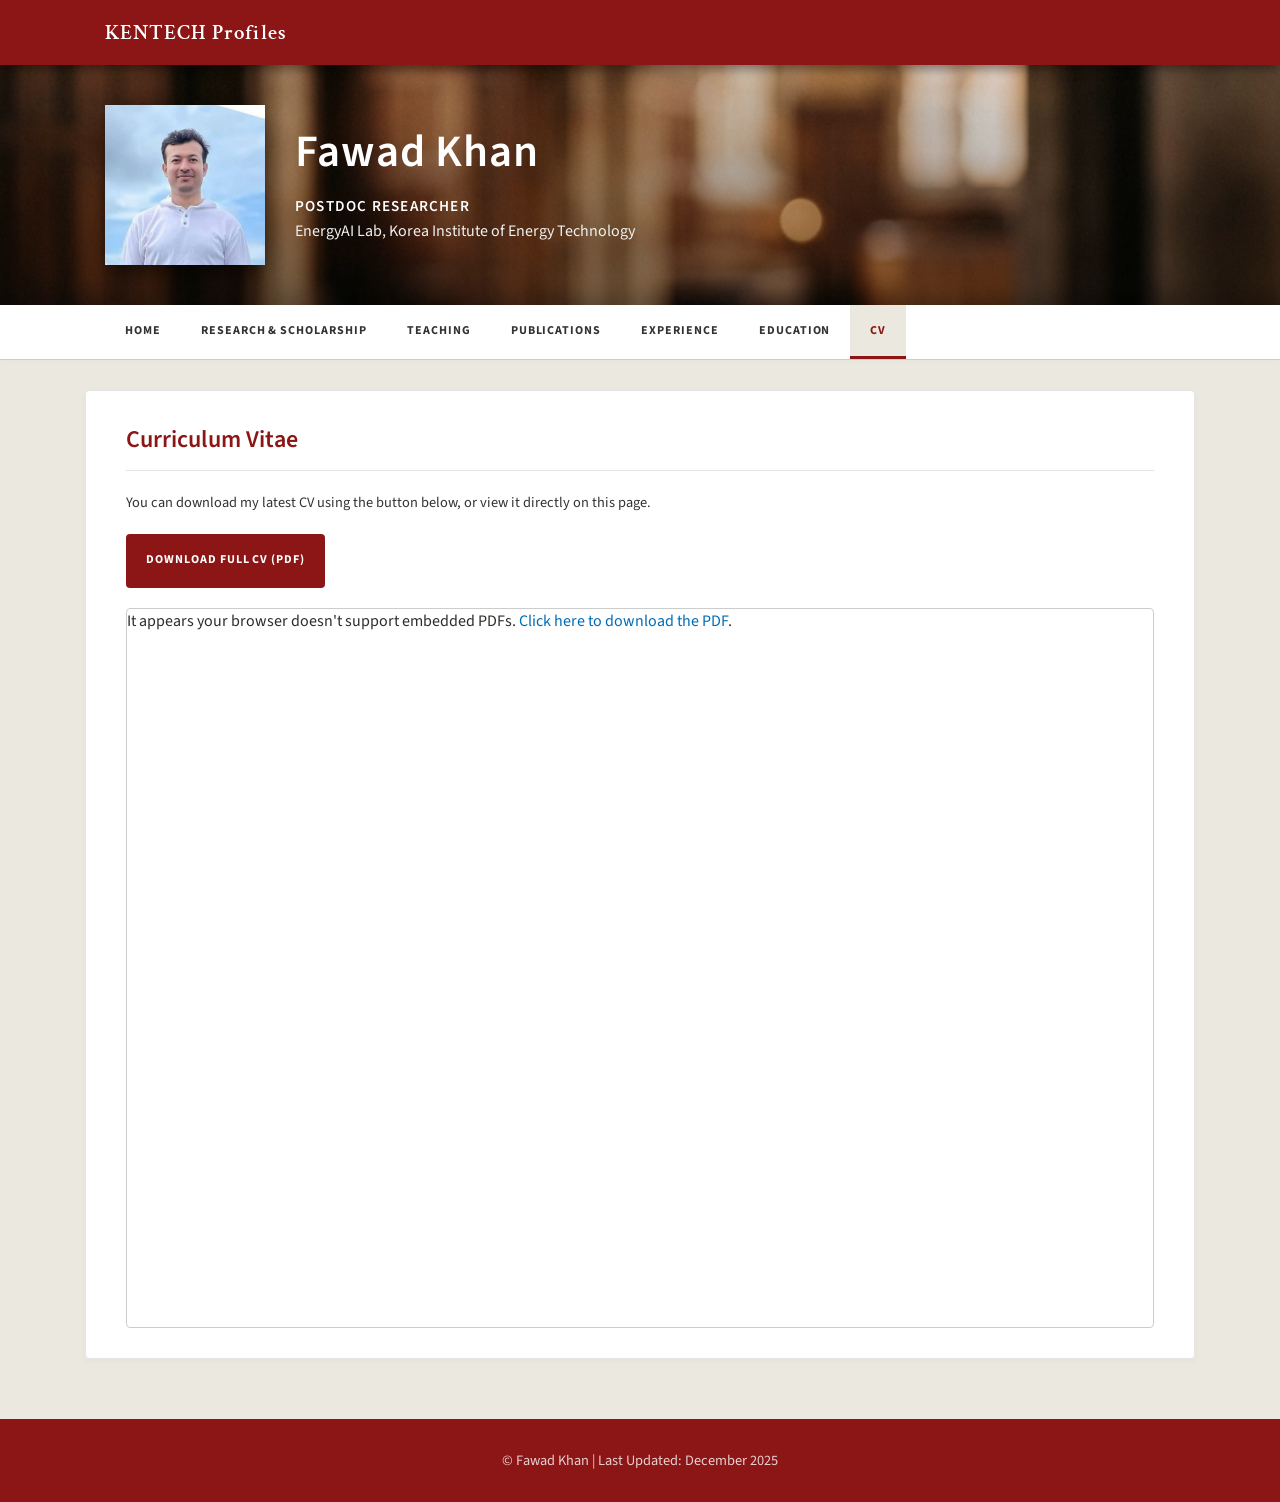
==== commit 3f3cb70e: "Cache buster for CSS" ====
--- a/cv.html
+++ b/cv.html
@@ -7,7 +7,7 @@
   <link rel="preconnect" href="https://fonts.googleapis.com" />
   <link rel="preconnect" href="https://fonts.gstatic.com" crossorigin />
   <link href="https://fonts.googleapis.com/css2?family=Crimson+Text:ital,wght@0,400;0,600;0,700;1,400;1,600&family=Source+Sans+Pro:wght@400;600;700&family=Inter:wght@400;500;600&display=swap" rel="stylesheet" />
-  <link rel="stylesheet" href="style.css" />
+  <link rel="stylesheet" href="style.css?v=3" />
 </head>
 <body>
 
@@ -38,11 +38,12 @@
   <nav class="tabs-container">
     <div class="tabs-inner" id="nav-tabs">
       <a href="index.html" class="nav-tab">Home</a>
-      <a href="research.html" class="nav-tab">Research</a>
+      <a href="research.html" class="nav-tab">Research & Scholarship</a>
+      <a href="teaching.html" class="nav-tab">Teaching</a>
       <a href="publications.html" class="nav-tab">Publications</a>
       <a href="experience.html" class="nav-tab">Experience</a>
       <a href="education.html" class="nav-tab">Education</a>
-      <a href="cv.html" class="nav-tab active">CV</a>
+      <a href="cv.html" class="nav-tab">CV</a>
     </div>
   </nav>
 
--- a/style.css
+++ b/style.css
@@ -8,17 +8,17 @@
 
 :root {
   --su-cardinal-red: #8C1515;
-  --bg-page:         #f5f5f5;
+  --bg-page:         #EBE9DF;
   --bg-white:        #ffffff;
   --text-main:       #2e2d29;
-  --text-muted:      #4d4f53;
-  --text-light:      #8a8a8a;
+  --text-muted:      #333333;
+  --text-light:      #7a7a7a;
   --accent-link:     #006cb8;
   --accent-link-hover:#005e9e;
   --border-light:    #e5e5e5;
   --border-medium:   #cccccc;
   
-  --site-width:      1000px;
+  --site-width:      1150px;
   --hero-bg:         #2b2b2b;
   --radius:          4px;
 }
@@ -50,17 +50,22 @@
    =================================================== */
 .stanford-header {
   background-color: var(--su-cardinal-red);
-  height: 50px;
+  height: 65px;
   width: 100%;
   display: flex;
   align-items: center;
   justify-content: center;
+  box-shadow: 0 4px 10px rgba(0,0,0,0.4);
+  position: fixed;
+  top: 0;
+  left: 0;
+  z-index: 1000;
 }
 
 .stanford-header-inner {
   width: 100%;
   max-width: var(--site-width);
-  padding: 0 20px;
+  padding: 0 40px;
   display: flex;
   justify-content: flex-start;
 }
@@ -79,8 +84,9 @@
    HERO / PROFILE SECTION
    =================================================== */
 .hero-wrapper {
+  margin-top: 65px;
   background-color: var(--hero-bg);
-  background-image: linear-gradient(rgba(0,0,0,0.6), rgba(0,0,0,0.6));
+  background-image: linear-gradient(rgba(0,0,0,0.1), rgba(0,0,0,0.4)), url('bg-texture.png');
   background-size: cover;
   background-position: center;
   color: white;
@@ -93,7 +99,7 @@
   width: 100%;
   max-width: var(--site-width);
   margin: 0 auto;
-  padding: 0 20px 40px;
+  padding: 0 40px 40px;
   display: flex;
   gap: 30px;
   align-items: flex-end;
@@ -103,12 +109,11 @@
   flex-shrink: 0;
   width: 160px;
   height: 160px;
-  border: 4px solid var(--bg-white);
-  border-radius: 50%;
+  border: none;
+  border-radius: 0;
   overflow: hidden;
-  box-shadow: 0 4px 12px rgba(0,0,0,0.3);
-  background: white;
-  transform: translateY(20px); /* Hang down slightly over the nav */
+  box-shadow: 0 10px 25px rgba(0,0,0,0.6);
+  background: transparent;
   z-index: 10;
 }
 
@@ -124,22 +129,27 @@
 }
 
 .profile-name {
-  font-size: 2.5rem;
-  font-weight: 700;
+  font-family: 'Source Sans Pro', 'Inter', sans-serif;
+  font-size: 2.8rem;
+  font-weight: 600;
   color: #ffffff;
   margin: 0 0 5px 0;
   letter-spacing: 0.02em;
 }
 
 .profile-titles {
-  font-size: 1.1rem;
+  font-size: 1rem;
   font-weight: 400;
-  color: #e0e0e0;
-  line-height: 1.4;
+  color: #f1f1f1;
+  line-height: 1.6;
 }
 
 .profile-titles strong {
   color: #ffffff;
+  text-transform: uppercase;
+  letter-spacing: 0.08em;
+  font-size: 0.95rem;
+  font-weight: 600;
 }
 
 /* ===================================================
@@ -149,8 +159,7 @@
   background: var(--bg-white);
   border-bottom: 1px solid var(--border-medium);
   box-shadow: 0 2px 4px rgba(0,0,0,0.02);
-  position: sticky;
-  top: 0;
+  position: relative;
   z-index: 5;
 }
 
@@ -158,18 +167,19 @@
   width: 100%;
   max-width: var(--site-width);
   margin: 0 auto;
-  padding: 0 20px 0 210px; /* Offset to clear the hanging photo */
-  display: flex;
+  padding: 0 40px; /* Align with header and content */
+  display: flex;
+  flex-wrap: wrap; /* allow wrapping if many tabs */
 }
 
 .nav-tab {
   display: inline-block;
-  padding: 16px 24px;
-  font-size: 0.9rem;
-  font-weight: 600;
+  padding: 16px 20px;
+  font-size: 0.75rem; /* Tiny micro-navigation font */
+  font-weight: 700;
   color: var(--text-muted);
   text-transform: uppercase;
-  letter-spacing: 0.05em;
+  letter-spacing: 0.08em; /* Wide tracking */
   text-decoration: none;
   border-bottom: 3px solid transparent;
   transition: all 0.2s;
@@ -220,20 +230,19 @@
 
 /* Sidebar Widgets */
 .widget {
-  background: var(--bg-white);
-  border: 1px solid var(--border-light);
-  border-radius: var(--radius);
-  padding: 20px;
-  box-shadow: 0 2px 6px rgba(0,0,0,0.03);
+  background: transparent;
+  border: none;
+  padding: 0 20px 20px 20px;
 }
 
 .widget h3 {
-  font-size: 1rem;
-  color: var(--text-main);
+  font-size: 0.85rem;
+  color: var(--su-cardinal-red);
   text-transform: uppercase;
-  letter-spacing: 0.05em;
-  border-bottom: 1px solid var(--border-light);
-  padding-bottom: 10px;
+  letter-spacing: 0.08em;
+  font-weight: 700;
+  border-bottom: 2px solid var(--border-medium);
+  padding-bottom: 8px;
   margin-bottom: 15px;
 }
 
@@ -288,9 +297,9 @@
 }
 
 p.content-text {
-  font-size: 1rem;
-  color: var(--text-muted);
-  line-height: 1.7;
+  font-size: 0.9rem;
+  color: var(--text-muted);
+  line-height: 1.6;
   margin-bottom: 20px;
 }
 
@@ -312,9 +321,9 @@
 
 .pub-title {
   font-family: 'Crimson Text', 'Georgia', serif;
-  font-size: 1.25rem;
-  font-weight: 600;
-  color: var(--text-main);
+  font-size: 1.05rem;
+  font-weight: 600;
+  color: var(--su-cardinal-red);
   line-height: 1.4;
   margin-bottom: 4px;
 }
@@ -402,7 +411,7 @@
 }
 
 .timeline-desc {
-  font-size: 0.9rem;
+  font-size: 0.95rem;
   color: var(--text-muted);
   line-height: 1.6;
 }
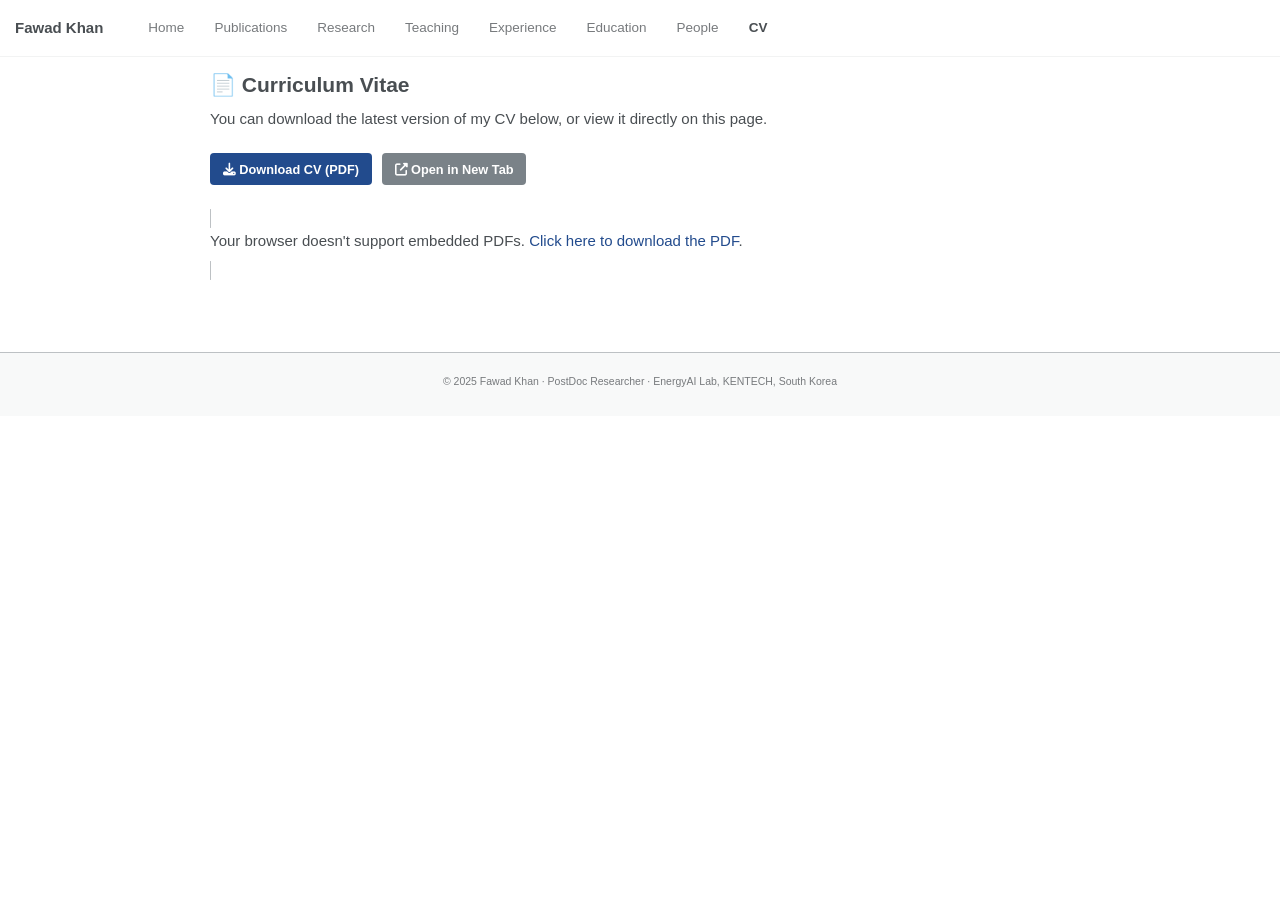
==== commit 0c7edb13: "Redesign: Trebuchet MS font, paper-box pub layout, Font Awesome icons, People page, Honors+Service s" ====
--- a/cv.html
+++ b/cv.html
@@ -3,78 +3,56 @@
 <head>
   <meta charset="UTF-8" />
   <meta name="viewport" content="width=device-width, initial-scale=1.0" />
-  <title>CV - Fawad Khan</title>
-  <link rel="preconnect" href="https://fonts.googleapis.com" />
-  <link rel="preconnect" href="https://fonts.gstatic.com" crossorigin />
-  <link href="https://fonts.googleapis.com/css2?family=Crimson+Text:ital,wght@0,400;0,600;0,700;1,400;1,600&family=Source+Sans+Pro:wght@400;600;700&family=Inter:wght@400;500;600&display=swap" rel="stylesheet" />
-  <link rel="stylesheet" href="style.css?v=3" />
+  <title>CV – Fawad Khan</title>
+  <meta name="description" content="Download or view the CV of Fawad Khan, PostDoc Researcher at KENTECH." />
+  <link rel="stylesheet" href="https://cdnjs.cloudflare.com/ajax/libs/font-awesome/6.5.0/css/all.min.css" crossorigin="anonymous" />
+  <link rel="stylesheet" href="style.css" />
 </head>
 <body>
 
-  <!-- Top Branding Header -->
-  <header class="stanford-header">
-    <div class="stanford-header-inner">
-      <a href="index.html" class="university-brand">KENTECH Profiles</a>
-    </div>
-  </header>
-
-  <!-- Hero / Profile Section -->
-  <section class="hero-wrapper">
-    <div class="hero-inner">
-      <div class="profile-photo-container">
-        <img src="FawadProfile.jpeg" alt="Fawad Khan">
+  <nav class="site-nav">
+    <div class="site-nav-inner">
+      <a href="index.html" class="site-title">Fawad Khan</a>
+      <div class="nav-links">
+        <a href="index.html">Home</a>
+        <a href="publications.html">Publications</a>
+        <a href="research.html">Research</a>
+        <a href="teaching.html">Teaching</a>
+        <a href="experience.html">Experience</a>
+        <a href="education.html">Education</a>
+        <a href="people.html">People</a>
+        <a href="cv.html" class="active">CV</a>
       </div>
-      <div class="profile-info">
-        <h1 class="profile-name">Fawad Khan</h1>
-        <div class="profile-titles">
-          <strong>PostDoc Researcher</strong><br>
-          EnergyAI Lab, Korea Institute of Energy Technology
-        </div>
-      </div>
-    </div>
-  </section>
-
-  <!-- Navigation Tabs -->
-  <nav class="tabs-container">
-    <div class="tabs-inner" id="nav-tabs">
-      <a href="index.html" class="nav-tab">Home</a>
-      <a href="research.html" class="nav-tab">Research & Scholarship</a>
-      <a href="teaching.html" class="nav-tab">Teaching</a>
-      <a href="publications.html" class="nav-tab">Publications</a>
-      <a href="experience.html" class="nav-tab">Experience</a>
-      <a href="education.html" class="nav-tab">Education</a>
-      <a href="cv.html" class="nav-tab">CV</a>
     </div>
   </nav>
 
-  <!-- Main Layout -->
-  <main class="main-wrapper">
-    
-    <div class="content-area">
-      <h2 class="section-title">Curriculum Vitae</h2>
-      
-      <p class="content-text">
-        You can download my latest CV using the button below, or view it directly on this page.
-      </p>
+  <div class="page-body">
+    <main class="main-content" style="padding-left:0; max-width:860px; margin:0 auto;">
 
-      <div style="margin-bottom: 20px;">
-        <a href="CV_Fawad.pdf" download class="nav-tab" style="background: var(--su-cardinal-red); color: white; border-radius: 4px; display: inline-block;">Download Full CV (PDF)</a>
-      </div>
+      <section class="section">
+        <h1>📄 Curriculum Vitae</h1>
+        <p>You can download the latest version of my CV below, or view it directly on this page.</p>
+        <div style="margin-top: 1em; margin-bottom: 1.5em; display:flex; gap:10px; flex-wrap:wrap;">
+          <a href="CV_Fawad.pdf" download class="cv-btn">
+            <i class="fas fa-download"></i> Download CV (PDF)
+          </a>
+          <a href="CV_Fawad.pdf" target="_blank" class="cv-btn" style="background:#7a8288;">
+            <i class="fas fa-external-link-alt"></i> Open in New Tab
+          </a>
+        </div>
 
-      <div class="cv-viewer-wrapper">
-        <object data="CV_Fawad.pdf" type="application/pdf" width="100%" height="100%">
-          <p>It appears your browser doesn't support embedded PDFs. 
-             <a href="CV_Fawad.pdf">Click here to download the PDF</a>.
+        <object data="CV_Fawad.pdf" type="application/pdf" class="cv-embed">
+          <p>Your browser doesn't support embedded PDFs.
+            <a href="CV_Fawad.pdf">Click here to download the PDF</a>.
           </p>
         </object>
-      </div>
+      </section>
 
-    </div>
+    </main>
+  </div>
 
-  </main>
-
-  <footer class="stanford-footer">
-    <p>© Fawad Khan | Last Updated: December 2025</p>
+  <footer class="site-footer">
+    <p>© 2025 Fawad Khan · PostDoc Researcher · EnergyAI Lab, KENTECH, South Korea</p>
   </footer>
 
   <script src="app.js"></script>
--- a/style.css
+++ b/style.css
@@ -1,498 +1,551 @@
-/* ===================================================
-   Fawad Academic Homepage – style.css
-   Stanford Profiles Light / Tabbed Academic Theme
-   =================================================== */
+/* ============================================================
+   Fawad Khan – Academic Homepage
+   Based on Academic Pages theme (salman-h-khan.github.io)
+   Font: "Trebuchet MS", Helvetica, sans-serif
+   Body text: #494e52  |  Links: #224b8d  |  Max-width: 1280px
+   ============================================================ */
 
 /* --- Reset & Base --- */
 *, *::before, *::after { box-sizing: border-box; margin: 0; padding: 0; }
 
 :root {
-  --su-cardinal-red: #8C1515;
-  --bg-page:         #EBE9DF;
-  --bg-white:        #ffffff;
-  --text-main:       #2e2d29;
-  --text-muted:      #333333;
-  --text-light:      #7a7a7a;
-  --accent-link:     #006cb8;
-  --accent-link-hover:#005e9e;
-  --border-light:    #e5e5e5;
-  --border-medium:   #cccccc;
-  
-  --site-width:      1150px;
-  --hero-bg:         #2b2b2b;
-  --radius:          4px;
-}
-
-html { scroll-behavior: smooth; }
+  --font:         "Trebuchet MS", Helvetica, sans-serif;
+  --blue:         #224b8d;
+  --blue-hover:   #1a386a;
+  --text:         #494e52;
+  --text-light:   #777a7d;
+  --bg:           #ffffff;
+  --bg-subtle:    #f8f9f9;
+  --border:       #f2f3f3;
+  --border-dark:  #bdc1c4;
+  --nav-h:        56px;
+  --site-width:   1280px;
+  --content-width:925px;
+}
+
+html { scroll-behavior: smooth; font-size: 15px; }
 
 body {
-  font-family: 'Source Sans Pro', 'Inter', -apple-system, BlinkMacSystemFont, 'Segoe UI', sans-serif;
-  background: var(--bg-page);
-  color: var(--text-main);
-  display: flex;
-  flex-direction: column;
-  min-height: 100vh;
-  line-height: 1.6;
+  font-family: var(--font);
+  font-size: 1rem;
+  line-height: 1.5;
+  color: var(--text);
+  background: var(--bg);
   -webkit-font-smoothing: antialiased;
 }
 
-a { color: var(--accent-link); text-decoration: none; transition: color .2s; }
-a:hover { color: var(--accent-link-hover); text-decoration: underline; }
+a { color: var(--blue); text-decoration: none; transition: color .15s; }
+a:hover { color: var(--blue-hover); text-decoration: underline; }
 
 h1, h2, h3, h4, h5, h6 {
-  color: var(--su-cardinal-red);
-  font-family: 'Source Sans Pro', 'Inter', sans-serif;
-  font-weight: 600;
-}
-
-/* ===================================================
-   TOP BRANDING HEADER
-   =================================================== */
-.stanford-header {
-  background-color: var(--su-cardinal-red);
-  height: 65px;
-  width: 100%;
-  display: flex;
-  align-items: center;
-  justify-content: center;
-  box-shadow: 0 4px 10px rgba(0,0,0,0.4);
-  position: fixed;
+  font-family: var(--font);
+  font-weight: bold;
+  color: var(--text);
+  margin: 1em 0 0.5em;
+  line-height: 1.2;
+}
+h1 { font-size: 1.4em; margin-top: 0; }
+h2 { font-size: 1.2em; }
+h3 { font-size: 1em; }
+
+p { margin-bottom: 0.5em; }
+
+/* ============================================================
+   STICKY NAV (masthead style)
+   ============================================================ */
+.site-nav {
+  position: sticky;
   top: 0;
-  left: 0;
-  z-index: 1000;
-}
-
-.stanford-header-inner {
-  width: 100%;
-  max-width: var(--site-width);
-  padding: 0 40px;
-  display: flex;
-  justify-content: flex-start;
-}
-
-.university-brand {
-  color: white;
-  font-family: "Crimson Text", "Georgia", serif;
-  font-size: 1.3rem;
-  font-weight: 600;
-  letter-spacing: 0.05em;
-  text-decoration: none;
-}
-.university-brand:hover { text-decoration: none; color: #fff; }
-
-/* ===================================================
-   HERO / PROFILE SECTION
-   =================================================== */
-.hero-wrapper {
-  margin-top: 65px;
-  background-color: var(--hero-bg);
-  background-image: linear-gradient(rgba(0,0,0,0.1), rgba(0,0,0,0.4)), url('bg-texture.png');
-  background-size: cover;
-  background-position: center;
-  color: white;
-  padding: 40px 0 0; 
-  position: relative;
-  box-shadow: inset 0 -10px 20px rgba(0,0,0,0.2);
-}
-
-.hero-inner {
-  width: 100%;
+  z-index: 200;
+  background: #fff;
+  border-bottom: 1px solid var(--border);
+  animation: intro 0.3s both;
+}
+
+@keyframes intro { 0% { opacity: 0; } 100% { opacity: 1; } }
+
+.site-nav-inner {
   max-width: var(--site-width);
   margin: 0 auto;
-  padding: 0 40px 40px;
-  display: flex;
-  gap: 30px;
-  align-items: flex-end;
-}
-
-.profile-photo-container {
-  flex-shrink: 0;
-  width: 160px;
-  height: 160px;
-  border: none;
-  border-radius: 0;
-  overflow: hidden;
-  box-shadow: 0 10px 25px rgba(0,0,0,0.6);
-  background: transparent;
-  z-index: 10;
-}
-
-.profile-photo-container img {
+  padding: 0 1em;
+  height: var(--nav-h);
+  display: flex;
+  align-items: center;
+}
+
+.site-title {
+  font-size: 1rem;
+  font-weight: bold;
+  color: var(--text);
+  text-decoration: none;
+  white-space: nowrap;
+  flex-shrink: 0;
+  margin-right: 2rem;
+}
+.site-title:hover { text-decoration: none; color: var(--text); }
+
+.nav-links {
+  display: flex;
+  align-items: center;
+  gap: 0;
+}
+.nav-links a {
+  display: block;
+  padding: 0.5rem 1rem;
+  font-size: 0.9rem;
+  color: var(--text-light);
+  text-decoration: none;
+  position: relative;
+  transition: color .2s;
+  white-space: nowrap;
+}
+.nav-links a::before {
+  content: "";
+  position: absolute;
+  left: 0; bottom: 0;
+  height: 4px;
+  background: var(--border-dark);
   width: 100%;
-  height: 100%;
-  object-fit: cover;
-}
-
-.profile-info {
-  flex: 1;
-  padding-bottom: 20px;
+  transition: transform .2s ease;
+  transform: scaleX(0);
+}
+.nav-links a:hover { color: var(--text); text-decoration: none; }
+.nav-links a:hover::before { transform: scaleX(1); }
+.nav-links a.active { color: var(--text); font-weight: bold; }
+
+/* ============================================================
+   PAGE BODY
+   ============================================================ */
+.page-body {
+  max-width: var(--site-width);
+  margin: 1em auto;
+  padding: 0 1em;
+  display: flex;
+  gap: 0;
+  align-items: flex-start;
+  animation: intro 0.3s both;
+  animation-delay: 0.35s;
+}
+
+/* ============================================================
+   SIDEBAR  (author profile)
+   ============================================================ */
+.sidebar {
+  width: 185px;
+  flex-shrink: 0;
+  position: sticky;
+  top: calc(var(--nav-h) + 1em);
+  padding-right: 1em;
+  transition: opacity 0.2s ease;
+}
+.sidebar:hover { opacity: 1; }
+
+/* Circular avatar */
+.profile-avatar {
+  width: 100%;
+  margin-bottom: 12px;
+}
+.profile-avatar img {
+  max-width: 175px;
+  min-width: 75px;
+  border-radius: 50%;
+  border: 1px solid var(--border);
+  padding: 5px;
+  display: block;
 }
 
 .profile-name {
-  font-family: 'Source Sans Pro', 'Inter', sans-serif;
-  font-size: 2.8rem;
-  font-weight: 600;
-  color: #ffffff;
-  margin: 0 0 5px 0;
-  letter-spacing: 0.02em;
-}
-
-.profile-titles {
-  font-size: 1rem;
-  font-weight: 400;
-  color: #f1f1f1;
-  line-height: 1.6;
-}
-
-.profile-titles strong {
-  color: #ffffff;
-  text-transform: uppercase;
-  letter-spacing: 0.08em;
-  font-size: 0.95rem;
-  font-weight: 600;
-}
-
-/* ===================================================
-   NAVIGATION TABS
-   =================================================== */
-.tabs-container {
-  background: var(--bg-white);
-  border-bottom: 1px solid var(--border-medium);
-  box-shadow: 0 2px 4px rgba(0,0,0,0.02);
-  position: relative;
-  z-index: 5;
-}
-
-.tabs-inner {
-  width: 100%;
-  max-width: var(--site-width);
-  margin: 0 auto;
-  padding: 0 40px; /* Align with header and content */
-  display: flex;
-  flex-wrap: wrap; /* allow wrapping if many tabs */
-}
-
-.nav-tab {
-  display: inline-block;
-  padding: 16px 20px;
-  font-size: 0.75rem; /* Tiny micro-navigation font */
-  font-weight: 700;
-  color: var(--text-muted);
-  text-transform: uppercase;
-  letter-spacing: 0.08em; /* Wide tracking */
-  text-decoration: none;
-  border-bottom: 3px solid transparent;
-  transition: all 0.2s;
-}
-
-.nav-tab:hover {
-  color: var(--su-cardinal-red);
-  text-decoration: none;
-}
-
-.nav-tab.active {
-  color: var(--su-cardinal-red);
-  border-bottom: 3px solid var(--su-cardinal-red);
-  background: var(--bg-page);
-}
-
-/* ===================================================
-   MAIN LAYOUT & CONTENT
-   =================================================== */
-.main-wrapper {
-  width: 100%;
-  max-width: var(--site-width);
-  margin: 30px auto 60px;
-  padding: 0 20px;
-  display: flex;
-  gap: 40px;
-  align-items: flex-start;
-}
-
-/* The Main Content occupies the left 70% */
-.content-area {
-  flex: 1;
-  background: var(--bg-white);
-  padding: 30px 40px;
-  border: 1px solid var(--border-light);
-  border-radius: var(--radius);
-  box-shadow: 0 2px 6px rgba(0,0,0,0.03);
-}
-
-/* The Sidebar occupies the right 30% */
-.sidebar-area {
-  width: 250px;
-  flex-shrink: 0;
-  display: flex;
-  flex-direction: column;
-  gap: 20px;
-}
-
-/* Sidebar Widgets */
-.widget {
-  background: transparent;
-  border: none;
-  padding: 0 20px 20px 20px;
-}
-
-.widget h3 {
-  font-size: 0.85rem;
-  color: var(--su-cardinal-red);
-  text-transform: uppercase;
-  letter-spacing: 0.08em;
-  font-weight: 700;
-  border-bottom: 2px solid var(--border-medium);
-  padding-bottom: 8px;
-  margin-bottom: 15px;
-}
-
-.contact-list {
+  font-size: 1.2em;
+  font-weight: bold;
+  color: var(--text);
+  margin: 10px 0 4px;
+  line-height: 1.3;
+}
+.profile-bio {
+  font-size: 0.9em;
+  color: var(--text);
+  margin-bottom: 16px;
+  line-height: 1.4;
+}
+
+/* Social/contact links – author__urls style */
+.author-urls {
   list-style: none;
   padding: 0;
+  margin: 0 0 12px 0;
+}
+.author-urls li {
+  white-space: nowrap;
+  margin-bottom: 5px;
+}
+.author-urls a {
+  display: flex;
+  align-items: center;
+  gap: 7px;
+  color: var(--text);
+  font-size: 0.9em;
+  text-decoration: none;
+  padding: 2px 0;
+  transition: color .15s;
+}
+.author-urls a:hover { color: var(--blue); text-decoration: underline; }
+.author-urls .fa, .author-urls .fas, .author-urls .fab, .author-urls .ai {
+  width: 16px;
+  text-align: center;
+  color: var(--text-light);
+  font-size: 0.95em;
+  flex-shrink: 0;
+}
+
+.cv-btn {
+  display: inline-block;
+  margin-top: 8px;
+  padding: 0.5em 1em;
+  background: var(--blue);
+  color: #fff !important;
+  border-radius: 4px;
+  font-size: 0.85em;
+  font-weight: bold;
+  text-align: center;
+  text-decoration: none;
+  transition: background .15s;
+}
+.cv-btn:hover { background: var(--blue-hover); color: #fff !important; text-decoration: none; }
+
+/* ============================================================
+   MAIN CONTENT
+   ============================================================ */
+.main-content {
+  flex: 1;
+  min-width: 0;
+  padding-left: 2em;
+}
+
+.section { margin-bottom: 2.5em; }
+
+.section-heading {
+  font-size: 1.2em;
+  font-weight: bold;
+  color: var(--text);
+  margin-bottom: 1em;
+  padding-bottom: 0.4em;
+  border-bottom: 1px solid var(--border);
+}
+
+/* ============================================================
+   PAPER-BOX  (publications with image)
+   ============================================================ */
+.paper-box {
+  display: flex;
+  justify-content: left;
+  align-items: center;
+  flex-direction: row;
+  flex-wrap: wrap;
+  border-bottom: 1px solid #efefef;
+  padding: 1.5em 0;
+  gap: 0;
+}
+.paper-box-image {
+  justify-content: center;
+  display: flex;
+  width: 100%;
+  order: 2;
+  flex-shrink: 0;
+}
+.paper-box-image img {
+  max-width: 200px;
+  width: 200px;
+  height: 130px;
+  object-fit: cover;
+  box-shadow: 3px 3px 6px #888;
+  border-radius: 3px;
+}
+.paper-box-text {
+  max-width: 100%;
+  order: 1;
+}
+
+@media (min-width: 600px) {
+  .paper-box-image {
+    justify-content: left;
+    min-width: 200px;
+    max-width: 200px;
+    order: 1;
+  }
+  .paper-box-text {
+    justify-content: left;
+    padding-left: 1.5em;
+    max-width: calc(100% - 200px);
+    order: 2;
+  }
+}
+
+.paper-title {
+  font-weight: bold;
+  font-size: 0.95em;
+  color: var(--blue);
+  display: block;
+  margin-bottom: 4px;
+  line-height: 1.4;
+}
+.paper-title:hover { color: var(--blue-hover); text-decoration: underline; }
+
+.paper-authors {
+  font-size: 0.85em;
+  color: var(--text);
+  display: block;
+  margin-bottom: 2px;
+}
+.paper-authors em { font-style: normal; font-weight: bold; }
+
+.paper-venue {
+  font-size: 0.85em;
+  color: var(--text-light);
+  font-style: italic;
+  display: block;
+  margin-bottom: 6px;
+}
+
+.paper-links {
+  display: flex;
+  gap: 6px;
+  flex-wrap: wrap;
+  margin-top: 4px;
+}
+.paper-badge {
+  font-size: 0.72em;
+  font-weight: bold;
+  padding: 2px 9px;
+  border-radius: 4px;
+  border: 1px solid var(--border-dark);
+  color: var(--text);
+  text-decoration: none;
+  transition: all .15s;
+}
+.paper-badge:hover {
+  background: var(--blue);
+  border-color: var(--blue);
+  color: #fff;
+  text-decoration: none;
+}
+
+/* Badge for venue highlight */
+.venue-badge {
+  display: inline-block;
+  padding: 1px 8px;
+  background: #00369f;
+  color: #fff;
+  font-size: 0.75em;
+  border-radius: 3px;
+  font-weight: bold;
+  margin-bottom: 4px;
+}
+
+/* ============================================================
+   NEWS LIST
+   ============================================================ */
+.news-list {
+  list-style: none;
+  padding: 0;
+}
+.news-item {
+  display: flex;
+  gap: 12px;
+  padding: 6px 0;
+  font-size: 0.9em;
+  color: var(--text);
+  border-bottom: 1px solid var(--border);
+  line-height: 1.5;
+}
+.news-item:last-child { border-bottom: none; }
+.news-date {
+  flex-shrink: 0;
+  color: var(--text-light);
+  font-size: 0.85em;
+  width: 72px;
+  padding-top: 1px;
+}
+
+/* ============================================================
+   HONORS / AWARDS / SERVICE
+   ============================================================ */
+.bullet-list {
+  list-style: none;
+  padding: 0;
+}
+.bullet-list li {
+  display: flex;
+  gap: 10px;
+  padding: 5px 0;
+  font-size: 0.9em;
+  color: var(--text);
+  line-height: 1.55;
+  border-bottom: 1px solid var(--border);
+}
+.bullet-list li:last-child { border-bottom: none; }
+.bullet-list li::before {
+  content: "–";
+  color: var(--text-light);
+  flex-shrink: 0;
+}
+
+/* ============================================================
+   TIMELINE (Education/Experience)
+   ============================================================ */
+.timeline {
+  display: flex;
+  flex-direction: column;
+  gap: 0;
+}
+.tl-item {
+  display: flex;
+  gap: 20px;
+  padding: 1.2em 0;
+  border-bottom: 1px solid var(--border);
+}
+.tl-item:last-child { border-bottom: none; }
+.tl-year {
+  flex-shrink: 0;
+  width: 100px;
+  font-size: 0.78em;
+  font-weight: bold;
+  color: var(--text-light);
+  text-transform: uppercase;
+  letter-spacing: 0.04em;
+  padding-top: 3px;
+  line-height: 1.4;
+}
+.tl-title {
+  font-weight: bold;
+  color: var(--text);
+  font-size: 0.95em;
+  margin-bottom: 2px;
+  line-height: 1.4;
+}
+.tl-sub {
+  color: var(--text-light);
+  font-size: 0.85em;
+  margin-bottom: 6px;
+}
+.tl-desc {
+  color: var(--text);
+  font-size: 0.85em;
+  line-height: 1.6;
+}
+.tl-desc ul { padding-left: 18px; margin-top: 4px; }
+.tl-desc li { margin-bottom: 3px; }
+
+/* ============================================================
+   TAG CLOUD (skills)
+   ============================================================ */
+.tag-cloud { display: flex; flex-wrap: wrap; gap: 8px; }
+.tag {
+  font-size: 0.8em;
+  padding: 4px 12px;
+  background: var(--bg-subtle);
+  border: 1px solid var(--border-dark);
+  border-radius: 4px;
+  color: var(--text);
+}
+
+/* ============================================================
+   RESEARCH CARDS
+   ============================================================ */
+.card-grid {
+  display: grid;
+  grid-template-columns: 1fr 1fr;
+  gap: 16px;
+}
+.card {
+  padding: 16px;
+  border: 1px solid var(--border-dark);
+  border-radius: 4px;
+  background: var(--bg-subtle);
+}
+.card h4 {
+  font-size: 0.9em;
+  font-weight: bold;
+  color: var(--text);
+  margin: 0 0 8px 0;
+  line-height: 1.4;
+}
+.card p {
+  font-size: 0.82em;
+  color: var(--text);
   margin: 0;
-  font-size: 0.9rem;
-}
-.contact-list li { margin-bottom: 8px; }
-.contact-list strong { color: var(--text-muted); display: block; font-size: 0.8rem; text-transform: uppercase; letter-spacing: 0.05em; margin-top: 10px; }
-
-/* Links Widget */
-.links-list {
-  list-style: none;
-  padding: 0; margin: 0;
-}
-.links-list li { margin-bottom: 8px; }
-.links-list a { display: flex; align-items: center; gap: 8px; font-weight: 500;}
-
-/* Tag List (for skills/interests) */
-.tag-list {
-  display: flex;
-  flex-wrap: wrap;
-  gap: 8px;
-}
-.tag {
-  background: var(--bg-page);
-  border: 1px solid var(--border-medium);
-  font-size: 0.8rem;
-  padding: 4px 10px;
-  border-radius: 12px;
-  color: var(--text-muted);
-}
-
-/* ===================================================
-   CONTENT SECTIONS & TYPOGRAPHY
-   =================================================== */
-.section-title {
-  font-size: 1.5rem;
-  margin-bottom: 20px;
-  padding-bottom: 10px;
-  border-bottom: 1px solid var(--border-light);
-  color: var(--su-cardinal-red);
-}
-
-.sub-title {
-  font-size: 1.1rem;
-  color: var(--text-main);
-  margin: 25px 0 10px;
-  font-weight: 600;
-}
-
-p.content-text {
-  font-size: 0.9rem;
-  color: var(--text-muted);
-  line-height: 1.6;
-  margin-bottom: 20px;
-}
-
-/* ===================================================
-   PUBLICATION LIST (Stylized for Academic Feel)
-   =================================================== */
-.pub-list { 
-  list-style: none; 
-  display: flex; 
-  flex-direction: column; 
-  gap: 20px; 
-}
-
-.pub-item {
-  padding-bottom: 20px;
-  border-bottom: 1px solid var(--border-light);
-}
-.pub-item:last-child { border-bottom: none; }
-
-.pub-title {
-  font-family: 'Crimson Text', 'Georgia', serif;
-  font-size: 1.05rem;
-  font-weight: 600;
-  color: var(--su-cardinal-red);
-  line-height: 1.4;
-  margin-bottom: 4px;
-}
-
-.pub-authors {
-  font-size: 0.95rem;
-  color: var(--text-muted);
-  margin-bottom: 2px;
-}
-
-.pub-venue {
-  font-size: 0.9rem;
-  color: var(--text-muted);
-  font-style: italic;
-}
-
-.pub-doi {
-  font-size: 0.85rem;
-  color: var(--accent-link);
-  margin-top: 4px;
-  display: inline-block;
-}
-
-/* ===================================================
-   TIMELINE (Experience / Education)
-   =================================================== */
-.timeline { 
-  display: flex; 
-  flex-direction: column; 
-  gap: 0; 
-}
-
-.timeline-item {
-  display: flex;
-  gap: 20px;
-  padding-bottom: 30px;
-  position: relative;
-}
-
-.timeline-item::before {
-  content: '';
-  position: absolute;
-  left: 3px; top: 20px;
-  width: 2px;
-  height: calc(100% - 10px);
-  background: var(--border-light);
-}
-.timeline-item:last-child::before { display: none; }
-
-.timeline-dot {
-  width: 8px; height: 8px;
-  border-radius: 50%;
-  background: var(--su-cardinal-red);
-  margin-top: 8px;
-  box-shadow: 0 0 0 4px var(--bg-white);
-  z-index: 1;
-}
-
-.timeline-body { flex: 1; }
-
-.timeline-title {
-  font-size: 1.1rem;
-  font-weight: 600;
-  color: var(--text-main);
-  margin-bottom: 2px;
-}
-
-.timeline-sub {
-  font-size: 0.95rem;
-  color: var(--text-muted);
-  margin-bottom: 8px;
-}
-
-.timeline-date {
-  font-size: 0.85rem;
-  font-weight: 600;
-  color: var(--su-cardinal-red);
+  line-height: 1.55;
+}
+
+/* ============================================================
+   PEOPLE GRID
+   ============================================================ */
+.people-section h3 {
+  font-size: 1em;
+  font-weight: bold;
+  border-bottom: 1px solid var(--border);
+  padding-bottom: 6px;
+  margin: 1.5em 0 1em;
+  color: var(--text-light);
   text-transform: uppercase;
   letter-spacing: 0.05em;
-  margin-bottom: 6px;
-  display: inline-block;
-  background: #fdf2f2;
-  padding: 2px 8px;
-  border-radius: 4px;
-}
-
-.timeline-desc {
-  font-size: 0.95rem;
-  color: var(--text-muted);
-  line-height: 1.6;
-}
-.timeline-desc ul { margin-top: 8px; padding-left: 20px; }
-
-/* ===================================================
-   INTEREST CARDS
-   =================================================== */
-.interest-grid {
-  display: grid;
-  grid-template-columns: 1fr 1fr;
-  gap: 20px;
-}
-.interest-card {
-  padding: 20px;
-  border: 1px solid var(--border-light);
-  border-radius: var(--radius);
-  background: var(--bg-page);
-}
-.interest-card h4 {
-  font-size: 1.05rem;
-  margin-bottom: 8px;
-}
-.interest-card p {
-  font-size: 0.9rem;
-  color: var(--text-muted);
-  margin: 0;
-}
-
-/* ===================================================
-   PDF VIEWER
-   =================================================== */
-.cv-viewer-wrapper {
+  font-size: 0.85em;
+}
+.people-list {
+  list-style: none;
+  padding: 0;
+  display: flex;
+  flex-direction: column;
+  gap: 6px;
+}
+.people-list li {
+  font-size: 0.9em;
+  color: var(--text);
+  padding: 4px 0;
+}
+.people-placeholder {
+  padding: 2em;
+  text-align: center;
+  color: var(--text-light);
+  font-size: 0.9em;
+  border: 2px dashed var(--border-dark);
+  border-radius: 6px;
+  margin-top: 1em;
+}
+
+/* ============================================================
+   CV EMBED
+   ============================================================ */
+.cv-embed {
   width: 100%;
   height: 80vh;
-  border: 1px solid var(--border-medium);
-  border-radius: var(--radius);
-  overflow: hidden;
-}
-
-/* ===================================================
+  border: 1px solid var(--border-dark);
+  border-radius: 4px;
+}
+
+/* ============================================================
    FOOTER
-   =================================================== */
-.stanford-footer {
-  background: var(--su-cardinal-red);
-  color: white;
-  padding: 30px 20px;
+   ============================================================ */
+.site-footer {
+  background: var(--bg-subtle);
+  border-top: 1px solid var(--border-dark);
+  padding: 2em 1em;
+  margin-top: 3em;
   text-align: center;
-  margin-top: auto;
-}
-
-.stanford-footer p {
-  font-size: 0.9rem;
-  opacity: 0.8;
-  margin: 0;
-}
-
-/* ===================================================
+  font-size: 0.7em;
+  color: var(--text-light);
+  font-family: var(--font);
+}
+
+/* ============================================================
    RESPONSIVE
-   =================================================== */
-@media (max-width: 800px) {
-  .main-wrapper {
-    flex-direction: column-reverse;
-  }
-  .sidebar-area {
-    width: 100%;
-  }
-  .hero-inner {
-    flex-direction: column;
-    align-items: center;
-    text-align: center;
-  }
-  .profile-photo-container {
-    transform: translateY(10px);
-  }
-  .tabs-inner {
-    padding-left: 20px;
-    overflow-x: auto;
-    white-space: nowrap;
-  }
-  .interest-grid {
-    grid-template-columns: 1fr;
-  }
-}
+   ============================================================ */
+@media (max-width: 768px) {
+  .page-body { flex-direction: column; }
+  .sidebar { width: 100%; position: static; padding-right: 0; display: flex; flex-wrap: wrap; gap: 16px; align-items: flex-start; }
+  .profile-avatar { width: auto; }
+  .profile-avatar img { max-width: 90px; min-width: 70px; }
+  .main-content { padding-left: 0; }
+  .card-grid { grid-template-columns: 1fr; }
+  .nav-links { overflow-x: auto; }
+  .nav-links a { padding: 0.5rem 0.5rem; font-size: 0.8rem; }
+}
